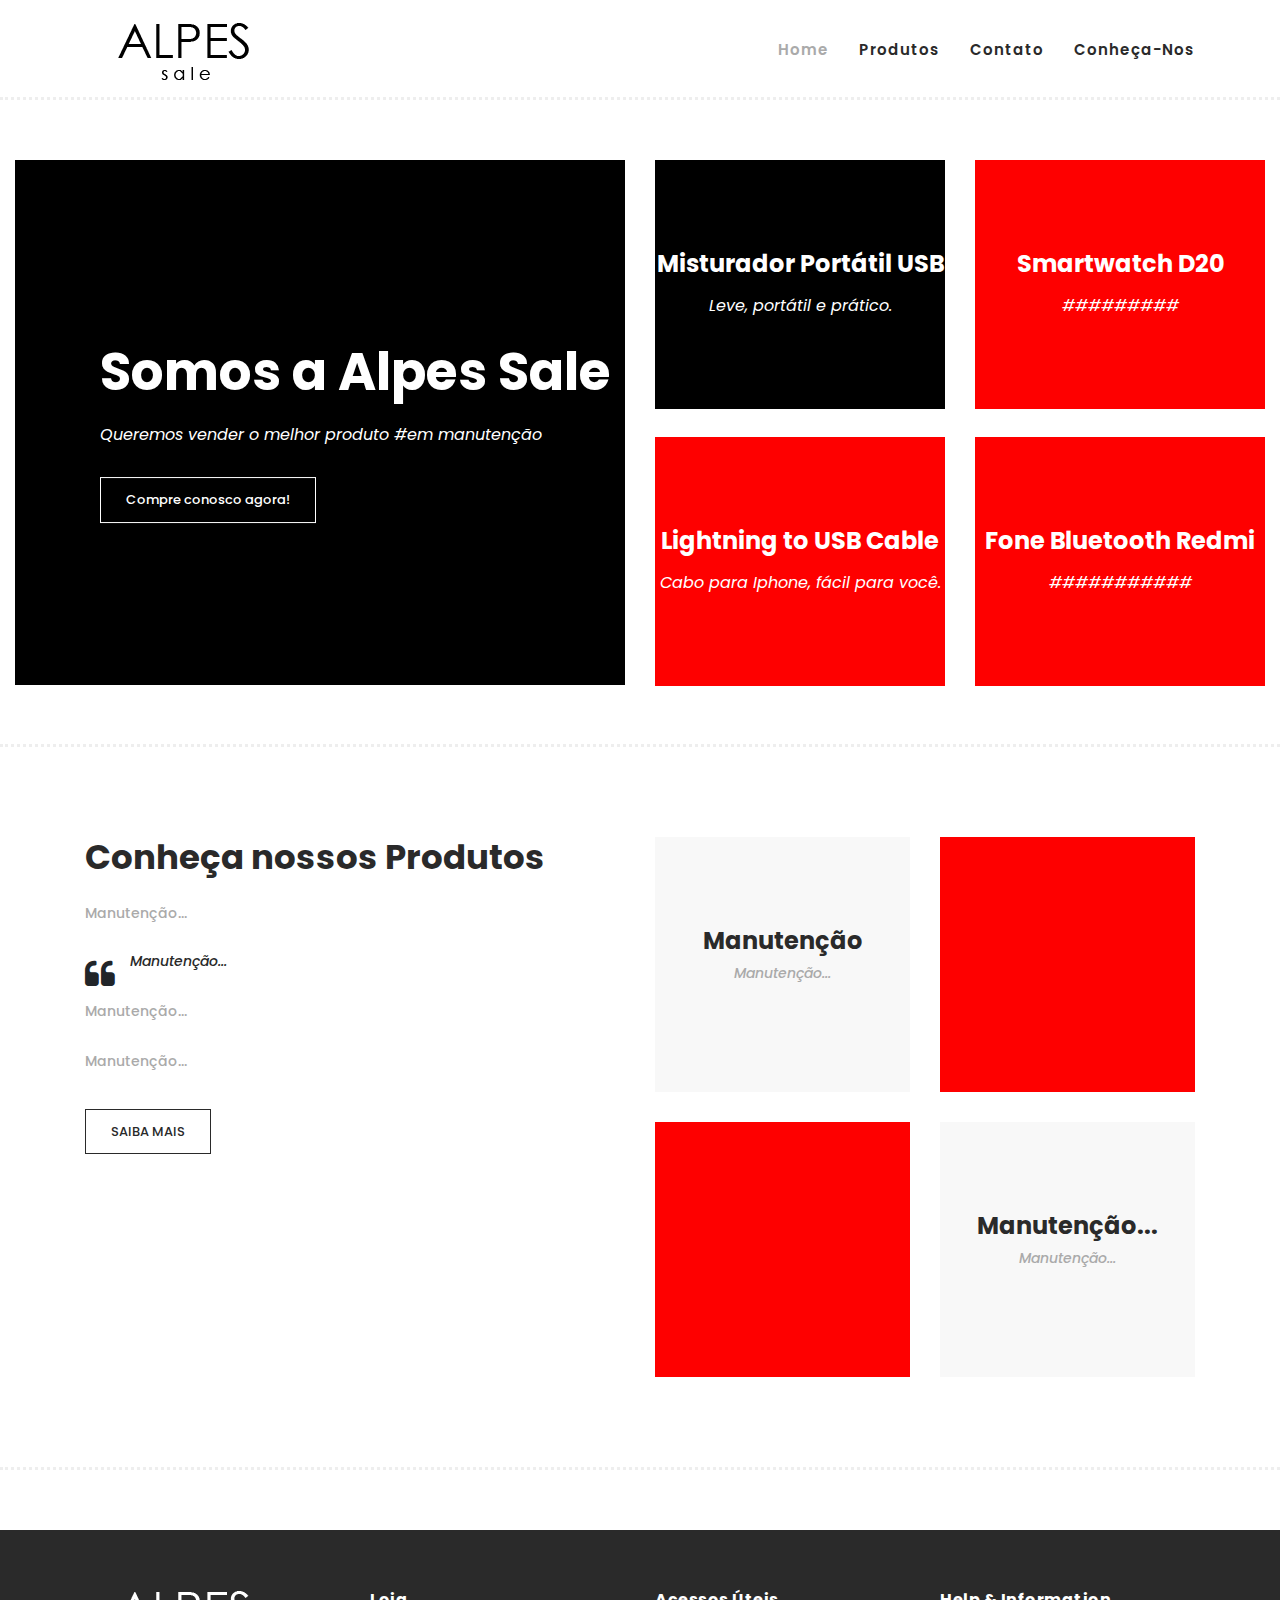
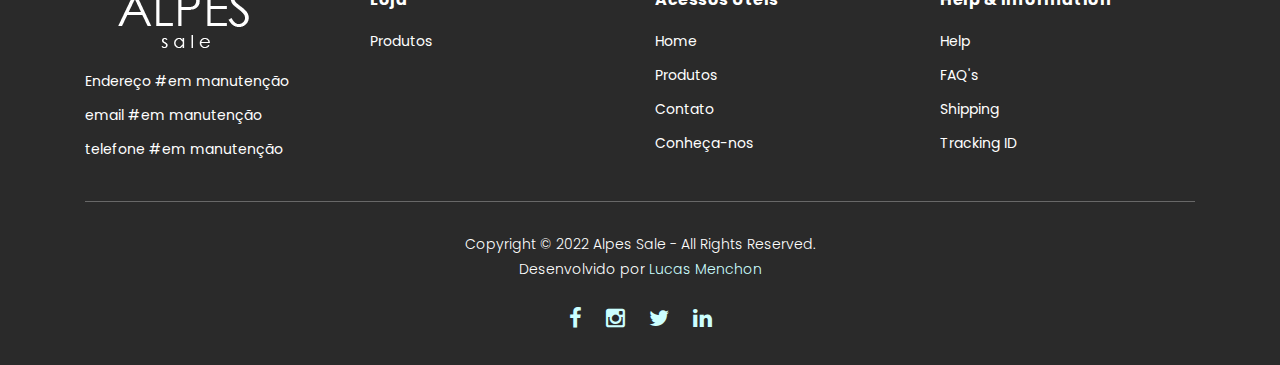
==== index.html @ 53db8aab "inicio projeto" ====
<!DOCTYPE html>
<html lang="en">

  <head>

    <meta charset="utf-8">
    <meta name="viewport" content="width=device-width, initial-scale=1, shrink-to-fit=no">
    <meta name="description" content="">
    <meta name="author" content="">
    <link href="https://fonts.googleapis.com/css?family=Poppins:100,200,300,400,500,600,700,800,900&display=swap" rel="stylesheet">

    <title>Alpes Sale</title>


    <!-- Additional CSS Files -->
    <link rel="stylesheet" type="text/css" href="assets/css/bootstrap.min.css">

    <link rel="stylesheet" type="text/css" href="assets/css/font-awesome.css">

    <link rel="stylesheet" href="assets/css/templatemo-hexashop.css">

    <link rel="stylesheet" href="assets/css/owl-carousel.css">

    <link rel="stylesheet" href="assets/css/lightbox.css">

    </head>
    
    <!-- End Head -->
    <body>
    
    <!-- ***** Preloader Start ***** -->
    <div id="preloader">
        <div class="jumper">
            <div></div>
            <div></div>
            <div></div>
        </div>
    </div>  
    <!-- ***** Preloader End ***** -->
    
    
    <!-- ***** Header Area Start ***** -->
    <header class="header-area header-sticky">
        <div class="container">
            <div class="row">
                <div class="col-12">
                    <nav class="main-nav">
                        <!-- ***** Logo Start ***** -->
                        <a href="index.html" class="logo">
                            <img src="assets/images/logo.png">
                        </a>
                        <!-- ***** Logo End ***** -->
                        <!-- ***** Menu Start ***** -->
                        <ul class="nav">
                            <li class="scroll-to-section"><a href="#top" class="active">Home</a></li>
                            <li class="scroll-to-section"><a href="products.html">Produtos</a></li>
                            <li class="scroll-to-section"><a href="contact.html">Contato</a></li>
                            <li class="scroll-to-section"><a href="about.html">Conheça-nos</a></li>
                           <!-- <li class="submenu">
                                <a href="javascript:;">Pages</a>
                                <a href="javascript:;">Pages</a>
                                <ul>
                                    <li></li>
                                    <li></li>
                                    <li><a href="single-product.html">Single Product</a></li> Em desenvolvimento - Lucas Menchon
                                    <li></li>
                                </ul>
                            </li>
                           
                        <a class='menu-trigger'>
                            <span>Menu</span>
                        </a>-->
                        <!-- ***** Menu End ***** -->
                    </nav>
                </div>
            </div>
        </div>
    </header>
    <!-- ***** Header Area End ***** -->

    <!-- ***** Main Banner Area Start ***** -->
    <div class="main-banner" id="top">
        <div class="container-fluid">
            <div class="row">
                <div class="col-lg-6">
                    <div class="left-content">
                        <div class="thumb">
                            <div class="inner-content">
                                <h4>Somos a Alpes Sale</h4>
                                <span>Queremos vender o melhor produto #em manutenção </span>
                                <div class="main-border-button">
                                    <a href="pr">Compre conosco agora!</a>
                                </div>
                            </div>
                            <img style="background-color: black;" src="assets/images/left-banner-image.jpg" alt="">
                        </div>
                    </div>
                </div>
                <div class="col-lg-6">
                    <div class="right-content">
                        <div class="row">
                            <div class="col-lg-6">
                                <div class="right-first-image">
                                    <div class="thumb">
                                        <div class="inner-content">
                                            <h4>Misturador Portátil USB</h4>
                                            <span>Leve, portátil e prático.</span>
                                        </div>
                                        <div class="hover-content">
                                            <div class="inner">
                                                <h4>Misturador Portátil USB</h4>
                                                <p>Veja agora o Misturador Portátil USB</p>
                                                <div class="main-border-button">
                                                    <a href="produtos.html">VER MAIS</a>
                                                </div>
                                            </div>
                                        </div>
                                        <img src="assets/images/baner-right-image-01.jpg">
                                    </div>
                                </div>
                            </div>
                            <div class="col-lg-6">
                                <div class="right-first-image">
                                    <div class="thumb">
                                        <div class="inner-content">
                                            <h4>Smartwatch D20</h4>
                                            <span>#########</span>
                                        </div>
                                        <div class="hover-content">
                                            <div class="inner">
                                                <h4>Smartwatch D20</h4>
                                                <p>#########</p>
                                                <div class="main-border-button">
                                                    <a href="#">VER MAIS</a>
                                                </div>
                                            </div>
                                        </div>
                                        <img src="assets/images/baner-right-image-02.jpg">
                                    </div>
                                </div>
                            </div>
                            <div class="col-lg-6">
                                <div class="right-first-image">
                                    <div class="thumb">
                                        <div class="inner-content">
                                            <h4>Lightning to USB Cable</h4>
                                            <span>Cabo para Iphone, fácil para você.</span>
                                        </div>
                                        <div class="hover-content">
                                            <div class="inner">
                                                <h4>Lightning to USB Cable</h4>
                                                <p>#############</p>
                                                <div class="main-border-button">
                                                    <a href="#">VER MAIS</a>
                                                </div>
                                            </div>
                                        </div>
                                        <img src="assets/images/baner-right-image-03.jpg">
                                    </div>
                                </div>
                            </div>
                            <div class="col-lg-6">
                                <div class="right-first-image">
                                    <div class="thumb">
                                        <div class="inner-content">
                                            <h4>Fone Bluetooth Redmi</h4>
                                            <span>###########</span>
                                        </div>
                                        <div class="hover-content">
                                            <div class="inner">
                                                <h4>Fone Bluetooth Redmi</h4>
                                                <p>#################</p>
                                                <div class="main-border-button">
                                                    <a href="#">VER MAIS</a>
                                                </div>
                                            </div>
                                        </div>
                                        <img src="assets/images/baner-right-image-04.jpg">
                                    </div>
                                </div>
                            </div>
                        </div>
                    </div>
                </div>
            </div>
        </div>
    </div>
    <!-- ***** Main Banner Area End ***** -->

    <!-- ***** Men Area Starts ***** 
    <section class="section" id="men">
        <div class="container">
            <div class="row">
                <div class="col-lg-6">
                    <div class="section-heading">
                        <h2>Men's Latest</h2>
                        <span>Details to details is what makes Hexashop different from the other themes.</span>
                    </div>
                </div>
            </div>
        </div>
        <div class="container">
            <div class="row">
                <div class="col-lg-12">
                    <div class="men-item-carousel">
                        <div class="owl-men-item owl-carousel">
                            <div class="item">
                                <div class="thumb">
                                    <div class="hover-content">
                                        <ul>
                                            <li><a href="single-product.html"><i class="fa fa-eye"></i></a></li>
                                            <li><a href="single-product.html"><i class="fa fa-star"></i></a></li>
                                            <li><a href="single-product.html"><i class="fa fa-shopping-cart"></i></a></li>
                                        </ul>
                                    </div>
                                    <img src="assets/images/men-01.jpg" alt="">
                                </div>
                                <div class="down-content">
                                    <h4>Classic Spring</h4>
                                    <span>$120.00</span>
                                    <ul class="stars">
                                        <li><i class="fa fa-star"></i></li>
                                        <li><i class="fa fa-star"></i></li>
                                        <li><i class="fa fa-star"></i></li>
                                        <li><i class="fa fa-star"></i></li>
                                        <li><i class="fa fa-star"></i></li>
                                    </ul>
                                </div>
                            </div>
                            <div class="item">
                                <div class="thumb">
                                    <div class="hover-content">
                                        <ul>
                                            <li><a href="single-product.html"><i class="fa fa-eye"></i></a></li>
                                            <li><a href="single-product.html"><i class="fa fa-star"></i></a></li>
                                            <li><a href="single-product.html"><i class="fa fa-shopping-cart"></i></a></li>
                                        </ul>
                                    </div>
                                    <img src="assets/images/men-02.jpg" alt="">
                                </div>
                                <div class="down-content">
                                    <h4>Air Force 1 X</h4>
                                    <span>$90.00</span>
                                    <ul class="stars">
                                        <li><i class="fa fa-star"></i></li>
                                        <li><i class="fa fa-star"></i></li>
                                        <li><i class="fa fa-star"></i></li>
                                        <li><i class="fa fa-star"></i></li>
                                        <li><i class="fa fa-star"></i></li>
                                    </ul>
                                </div>
                            </div>
                            <div class="item">
                                <div class="thumb">
                                    <div class="hover-content">
                                        <ul>
                                            <li><a href="single-product.html"><i class="fa fa-eye"></i></a></li>
                                            <li><a href="single-product.html"><i class="fa fa-star"></i></a></li>
                                            <li><a href="single-product.html"><i class="fa fa-shopping-cart"></i></a></li>
                                        </ul>
                                    </div>
                                    <img src="assets/images/men-03.jpg" alt="">
                                </div>
                                <div class="down-content">
                                    <h4>Love Nana ‘20</h4>
                                    <span>$150.00</span>
                                    <ul class="stars">
                                        <li><i class="fa fa-star"></i></li>
                                        <li><i class="fa fa-star"></i></li>
                                        <li><i class="fa fa-star"></i></li>
                                        <li><i class="fa fa-star"></i></li>
                                        <li><i class="fa fa-star"></i></li>
                                    </ul>
                                </div>
                            </div>
                            <div class="item">
                                <div class="thumb">
                                    <div class="hover-content">
                                        <ul>
                                            <li><a href="single-product.html"><i class="fa fa-eye"></i></a></li>
                                            <li><a href="single-product.html"><i class="fa fa-star"></i></a></li>
                                            <li><a href="single-product.html"><i class="fa fa-shopping-cart"></i></a></li>
                                        </ul>
                                    </div>
                                    <img src="assets/images/men-01.jpg" alt="">
                                </div>
                                <div class="down-content">
                                    <h4>Classic Spring</h4>
                                    <span>$120.00</span>
                                    <ul class="stars">
                                        <li><i class="fa fa-star"></i></li>
                                        <li><i class="fa fa-star"></i></li>
                                        <li><i class="fa fa-star"></i></li>
                                        <li><i class="fa fa-star"></i></li>
                                        <li><i class="fa fa-star"></i></li>
                                    </ul>
                                </div>
                            </div>
                        </div>
                    </div>
                </div>
            </div>
        </div>
    </section>
   --> <!-- ***** Men Area Ends ***** -->

    <!-- ***** Women Area Starts ***** 
    <section class="section" id="women">
        <div class="container">
            <div class="row">
                <div class="col-lg-6">
                    <div class="section-heading">
                        <h2>Women's Latest</h2>
                        <span>Details to details is what makes Hexashop different from the other themes.</span>
                    </div>
                </div>
            </div>
        </div>
        <div class="container">
            <div class="row">
                <div class="col-lg-12">
                    <div class="women-item-carousel">
                        <div class="owl-women-item owl-carousel">
                            <div class="item">
                                <div class="thumb">
                                    <div class="hover-content">
                                        <ul>
                                            <li><a href="single-product.html"><i class="fa fa-eye"></i></a></li>
                                            <li><a href="single-product.html"><i class="fa fa-star"></i></a></li>
                                            <li><a href="single-product.html"><i class="fa fa-shopping-cart"></i></a></li>
                                        </ul>
                                    </div>
                                    <img src="assets/images/women-01.jpg" alt="">
                                </div>
                                <div class="down-content">
                                    <h4>New Green Jacket</h4>
                                    <span>$75.00</span>
                                    <ul class="stars">
                                        <li><i class="fa fa-star"></i></li>
                                        <li><i class="fa fa-star"></i></li>
                                        <li><i class="fa fa-star"></i></li>
                                        <li><i class="fa fa-star"></i></li>
                                        <li><i class="fa fa-star"></i></li>
                                    </ul>
                                </div>
                            </div>
                            <div class="item">
                                <div class="thumb">
                                    <div class="hover-content">
                                        <ul>
                                            <li><a href="single-product.html"><i class="fa fa-eye"></i></a></li>
                                            <li><a href="single-product.html"><i class="fa fa-star"></i></a></li>
                                            <li><a href="single-product.html"><i class="fa fa-shopping-cart"></i></a></li>
                                        </ul>
                                    </div>
                                    <img src="assets/images/women-02.jpg" alt="">
                                </div>
                                <div class="down-content">
                                    <h4>Classic Dress</h4>
                                    <span>$45.00</span>
                                    <ul class="stars">
                                        <li><i class="fa fa-star"></i></li>
                                        <li><i class="fa fa-star"></i></li>
                                        <li><i class="fa fa-star"></i></li>
                                        <li><i class="fa fa-star"></i></li>
                                        <li><i class="fa fa-star"></i></li>
                                    </ul>
                                </div>
                            </div>
                            <div class="item">
                                <div class="thumb">
                                    <div class="hover-content">
                                        <ul>
                                            <li><a href="single-product.html"><i class="fa fa-eye"></i></a></li>
                                            <li><a href="single-product.html"><i class="fa fa-star"></i></a></li>
                                            <li><a href="single-product.html"><i class="fa fa-shopping-cart"></i></a></li>
                                        </ul>
                                    </div>
                                    <img src="assets/images/women-03.jpg" alt="">
                                </div>
                                <div class="down-content">
                                    <h4>Spring Collection</h4>
                                    <span>$130.00</span>
                                    <ul class="stars">
                                        <li><i class="fa fa-star"></i></li>
                                        <li><i class="fa fa-star"></i></li>
                                        <li><i class="fa fa-star"></i></li>
                                        <li><i class="fa fa-star"></i></li>
                                        <li><i class="fa fa-star"></i></li>
                                    </ul>
                                </div>
                            </div>
                            <div class="item">
                                <div class="thumb">
                                    <div class="hover-content">
                                        <ul>
                                            <li><a href="single-product.html"><i class="fa fa-eye"></i></a></li>
                                            <li><a href="single-product.html"><i class="fa fa-star"></i></a></li>
                                            <li><a href="single-product.html"><i class="fa fa-shopping-cart"></i></a></li>
                                        </ul>
                                    </div>
                                    <img src="assets/images/women-01.jpg" alt="">
                                </div>
                                <div class="down-content">
                                    <h4>Classic Spring</h4>
                                    <span>$120.00</span>
                                    <ul class="stars">
                                        <li><i class="fa fa-star"></i></li>
                                        <li><i class="fa fa-star"></i></li>
                                        <li><i class="fa fa-star"></i></li>
                                        <li><i class="fa fa-star"></i></li>
                                        <li><i class="fa fa-star"></i></li>
                                    </ul>
                                </div>
                            </div>
                        </div>
                    </div>
                </div>
            </div>
        </div>
    </section>
   --> <!-- ***** Women Area Ends ***** -->

    <!-- ***** Kids Area Starts ***** 
    <section class="section" id="kids">
        <div class="container">
            <div class="row">
                <div class="col-lg-6">
                    <div class="section-heading">
                        <h2>Kid's Latest</h2>
                        <span>Details to details is what makes Hexashop different from the other themes.</span>
                    </div>
                </div>
            </div>
        </div>
        <div class="container">
            <div class="row">
                <div class="col-lg-12">
                    <div class="kid-item-carousel">
                        <div class="owl-kid-item owl-carousel">
                            <div class="item">
                                <div class="thumb">
                                    <div class="hover-content">
                                        <ul>
                                            <li><a href="single-product.html"><i class="fa fa-eye"></i></a></li>
                                            <li><a href="single-product.html"><i class="fa fa-star"></i></a></li>
                                            <li><a href="single-product.html"><i class="fa fa-shopping-cart"></i></a></li>
                                        </ul>
                                    </div>
                                    <img src="assets/images/kid-01.jpg" alt="">
                                </div>
                                <div class="down-content">
                                    <h4>School Collection</h4>
                                    <span>$80.00</span>
                                    <ul class="stars">
                                        <li><i class="fa fa-star"></i></li>
                                        <li><i class="fa fa-star"></i></li>
                                        <li><i class="fa fa-star"></i></li>
                                        <li><i class="fa fa-star"></i></li>
                                        <li><i class="fa fa-star"></i></li>
                                    </ul>
                                </div>
                            </div>
                            <div class="item">
                                <div class="thumb">
                                    <div class="hover-content">
                                        <ul>
                                            <li><a href="single-product.html"><i class="fa fa-eye"></i></a></li>
                                            <li><a href="single-product.html"><i class="fa fa-star"></i></a></li>
                                            <li><a href="single-product.html"><i class="fa fa-shopping-cart"></i></a></li>
                                        </ul>
                                    </div>
                                    <img src="assets/images/kid-02.jpg" alt="">
                                </div>
                                <div class="down-content">
                                    <h4>Summer Cap</h4>
                                    <span>$12.00</span>
                                    <ul class="stars">
                                        <li><i class="fa fa-star"></i></li>
                                        <li><i class="fa fa-star"></i></li>
                                        <li><i class="fa fa-star"></i></li>
                                        <li><i class="fa fa-star"></i></li>
                                        <li><i class="fa fa-star"></i></li>
                                    </ul>
                                </div>
                            </div>
                            <div class="item">
                                <div class="thumb">
                                    <div class="hover-content">
                                        <ul>
                                            <li><a href="single-product.html"><i class="fa fa-eye"></i></a></li>
                                            <li><a href="single-product.html"><i class="fa fa-star"></i></a></li>
                                            <li><a href="single-product.html"><i class="fa fa-shopping-cart"></i></a></li>
                                        </ul>
                                    </div>
                                    <img src="assets/images/kid-03.jpg" alt="">
                                </div>
                                <div class="down-content">
                                    <h4>Classic Kid</h4>
                                    <span>$30.00</span>
                                    <ul class="stars">
                                        <li><i class="fa fa-star"></i></li>
                                        <li><i class="fa fa-star"></i></li>
                                        <li><i class="fa fa-star"></i></li>
                                        <li><i class="fa fa-star"></i></li>
                                        <li><i class="fa fa-star"></i></li>
                                    </ul>
                                </div>
                            </div>
                            <div class="item">
                                <div class="thumb">
                                    <div class="hover-content">
                                        <ul>
                                            <li><a href="single-product.html"><i class="fa fa-eye"></i></a></li>
                                            <li><a href="single-product.html"><i class="fa fa-star"></i></a></li>
                                            <li><a href="single-product.html"><i class="fa fa-shopping-cart"></i></a></li>
                                        </ul>
                                    </div>
                                    <img src="assets/images/kid-01.jpg" alt="">
                                </div>
                                <div class="down-content">
                                    <h4>Classic Spring</h4>
                                    <span>$120.00</span>
                                    <ul class="stars">
                                        <li><i class="fa fa-star"></i></li>
                                        <li><i class="fa fa-star"></i></li>
                                        <li><i class="fa fa-star"></i></li>
                                        <li><i class="fa fa-star"></i></li>
                                        <li><i class="fa fa-star"></i></li>
                                    </ul>
                                </div>
                            </div>
                        </div>
                    </div>
                </div>
            </div>
        </div>
    </section>
    <!-- ***** Kids Area Ends ***** -->

    <!-- ***** Explore Area Starts ***** -->
    <section class="section" id="explore">
        <div class="container">
            <div class="row">
                <div class="col-lg-6">
                    <div class="left-content">
                        <h2>Conheça nossos Produtos</h2>
                        <span>Manutenção...</span>
                        <div class="quote">
                            <i class="fa fa-quote-left"></i><p>Manutenção...</p>
                        </div>
                        <p>Manutenção...</p>
                        <p>Manutenção...</p>
                        <div class="main-border-button">
                            <a href="sobre.html">SAIBA MAIS</a>
                        </div>
                    </div>
                </div>
                <div class="col-lg-6">
                    <div class="right-content">
                        <div class="row">
                            <div class="col-lg-6">
                                <div class="leather">
                                    <h4>Manutenção</h4>
                                    <span>Manutenção...</span>
                                </div>
                            </div>
                            <div class="col-lg-6">
                                <div class="first-image">
                                    <img src="assets/images/explore-image-01.jpg" alt="">
                                </div>
                            </div>
                            <div class="col-lg-6">
                                <div class="second-image">
                                    <img src="assets/images/explore-image-02.jpg" alt="">
                                </div>
                            </div>
                            <div class="col-lg-6">
                                <div class="types">
                                    <h4>Manutenção...</h4>
                                    <span>Manutenção...</span>
                                </div>
                            </div>
                        </div>
                    </div>
                </div>
            </div>
        </div>
    </section>
    <!-- ***** Explore Area Ends ***** -->

    <!-- ***** Social Area Starts ***** 
    <section class="section" id="social">
        <div class="container">
            <div class="row">
                <div class="col-lg-12">
                    <div class="section-heading">
                        <h2>Social Media</h2>
                        <span>Details to details is what makes Hexashop different from the other themes.</span>
                    </div>
                </div>
            </div>
        </div>
        <div class="container">
            <div class="row images">
                <div class="col-2">
                    <div class="thumb">
                        <div class="icon">
                            <a href="http://instagram.com">
                                <h6>Fashion</h6>
                                <i class="fa fa-instagram"></i>
                            </a>
                        </div>
                        <img src="assets/images/instagram-01.jpg" alt="">
                    </div>
                </div>
                <div class="col-2">
                    <div class="thumb">
                        <div class="icon">
                            <a href="http://instagram.com">
                                <h6>New</h6>
                                <i class="fa fa-instagram"></i>
                            </a>
                        </div>
                        <img src="assets/images/instagram-02.jpg" alt="">
                    </div>
                </div>
                <div class="col-2">
                    <div class="thumb">
                        <div class="icon">
                            <a href="http://instagram.com">
                                <h6>Brand</h6>
                                <i class="fa fa-instagram"></i>
                            </a>
                        </div>
                        <img src="assets/images/instagram-03.jpg" alt="">
                    </div>
                </div>
                <div class="col-2">
                    <div class="thumb">
                        <div class="icon">
                            <a href="http://instagram.com">
                                <h6>Makeup</h6>
                                <i class="fa fa-instagram"></i>
                            </a>
                        </div>
                        <img src="assets/images/instagram-04.jpg" alt="">
                    </div>
                </div>
                <div class="col-2">
                    <div class="thumb">
                        <div class="icon">
                            <a href="http://instagram.com">
                                <h6>Leather</h6>
                                <i class="fa fa-instagram"></i>
                            </a>
                        </div>
                        <img src="assets/images/instagram-05.jpg" alt="">
                    </div>
                </div>
                <div class="col-2">
                    <div class="thumb">
                        <div class="icon">
                            <a href="http://instagram.com">
                                <h6>Bag</h6>
                                <i class="fa fa-instagram"></i>
                            </a>
                        </div>
                        <img src="assets/images/instagram-06.jpg" alt="">
                    </div>
                </div>
            </div>
        </div>
    </section>
  -->  <!-- ***** Social Area Ends ***** -->

    <!-- ***** Subscribe Area Starts ***** 
    <div class="subscribe">
        <div class="container">
            <div class="row">
                <div class="col-lg-8">
                    <div class="section-heading">
                        <h2>By Subscribing To Our Newsletter You Can Get 30% Off</h2>
                        <span>Details to details is what makes Hexashop different from the other themes.</span>
                    </div>
                    <form id="subscribe" action="" method="get">
                        <div class="row">
                          <div class="col-lg-5">
                            <fieldset>
                              <input name="name" type="text" id="name" placeholder="Your Name" required="">
                            </fieldset>
                          </div>
                          <div class="col-lg-5">
                            <fieldset>
                              <input name="email" type="text" id="email" pattern="[^ @]*@[^ @]*" placeholder="Your Email Address" required="">
                            </fieldset>
                          </div>
                          <div class="col-lg-2">
                            <fieldset>
                              <button type="submit" id="form-submit" class="main-dark-button"><i class="fa fa-paper-plane"></i></button>
                            </fieldset>
                          </div>
                        </div>
                    </form>
                </div>
                <div class="col-lg-4">
                    <div class="row">
                        <div class="col-6">
                            <ul>
                                <li>Store Location:<br><span>Sunny Isles Beach, FL 33160, United States</span></li>
                                <li>Phone:<br><span>010-020-0340</span></li>
                                <li>Office Location:<br><span>North Miami Beach</span></li>
                            </ul>
                        </div>
                        <div class="col-6">
                            <ul>
                                <li>Work Hours:<br><span>07:30 AM - 9:30 PM Daily</span></li>
                                <li>Email:<br><span>info@company.com</span></li>
                                <li>Social Media:<br><span><a href="#">Facebook</a>, <a href="#">Instagram</a>, <a href="#">Behance</a>, <a href="#">Linkedin</a></span></li>
                            </ul>
                        </div>
                    </div>
                </div>
            </div>
        </div>
    </div>
  -->  <!-- ***** Subscribe Area Ends ***** -->
    
    <!-- ***** Footer Start ***** -->
    <footer>
        <div class="container">
            <div class="row">
                <div class="col-lg-3">
                    <div class="first-item">
                        <div class="logo">
                            <img src="assets/images/white-logo.png" alt="Alpes Sale Ecommerce">
                        </div>
                        <ul>
                            <li><a href="#">Endereço #em manutenção</a></li>
                            <li><a href="#">email #em manutenção</a></li>
                            <li><a href="#">telefone #em manutenção</a></li>
                        </ul>
                    </div>
                </div>
                <div class="col-lg-3">
                    <h4>Loja</h4>
                    <ul>
                        <li><a href="produtos.html">Produtos</a></li>
                    </ul>
                </div>
                <div class="col-lg-3">
                    <h4>Acessos Úteis</h4>
                    <ul>
                        <li><a href="#">Home</a></li>
                        <li><a href="#">Produtos</a></li>
                        <li><a href="#">Contato</a></li>
                        <li><a href="#">Conheça-nos</a></li>
                    </ul>
                </div>
                <div class="col-lg-3">
                    <h4>Help &amp; Information</h4>
                    <ul>
                        <li><a href="#">Help</a></li>
                        <li><a href="#">FAQ's</a></li>
                        <li><a href="#">Shipping</a></li>
                        <li><a href="#">Tracking ID</a></li>
                    </ul>
                </div>
                <div class="col-lg-12">
                    <div class="under-footer">
                        <p>Copyright © 2022 Alpes Sale - All Rights Reserved. 
                        
                        <br>Desenvolvido por <a href="https://lucasmenchon.github.io" target="_parent" title="Acesse para mais informações">Lucas Menchon</a>
                        <ul>
                            <li><a href="#"><i class="fa fa-facebook"></i></a></li>
                            <li><a href="#"><i class="fa fa-instagram"></i></a></li>
                            <li><a href="#"><i class="fa fa-twitter"></i></a></li>
                            <li><a href="#"><i class="fa fa-linkedin"></i></a></li>
                        </ul>
                    </div>
                </div>
            </div>
        </div>
    </footer>
    

    <!-- jQuery -->
    <script src="assets/js/jquery-2.1.0.min.js"></script>

    <!-- Bootstrap -->
    <script src="assets/js/popper.js"></script>
    <script src="assets/js/bootstrap.min.js"></script>

    <!-- Plugins -->
    <script src="assets/js/owl-carousel.js"></script>
    <script src="assets/js/accordions.js"></script>
    <script src="assets/js/datepicker.js"></script>
    <script src="assets/js/scrollreveal.min.js"></script>
    <script src="assets/js/waypoints.min.js"></script>
    <script src="assets/js/jquery.counterup.min.js"></script>
    <script src="assets/js/imgfix.min.js"></script> 
    <script src="assets/js/slick.js"></script> 
    <script src="assets/js/lightbox.js"></script> 
    <script src="assets/js/isotope.js"></script> 
    
    <!-- Global Init -->
    <script src="assets/js/custom.js"></script>

    <script>

        $(function() {
            var selectedClass = "";
            $("p").click(function(){
            selectedClass = $(this).attr("data-rel");
            $("#portfolio").fadeTo(50, 0.1);
                $("#portfolio div").not("."+selectedClass).fadeOut();
            setTimeout(function() {
              $("."+selectedClass).fadeIn();
              $("#portfolio").fadeTo(50, 1);
            }, 500);
                
            });
        });

    </script>

  </body>
</html>
---- assets/css/templatemo-hexashop.css ----
/*

TemplateMo 571 Hexashop

https://templatemo.com/tm-571-hexashop

*/

/* ---------------------------------------------
Table of contents
------------------------------------------------
01. font & reset css
02. reset
03. global styles
04. header
05. banner
06. features
07. testimonials
08. contact
09. footer
10. preloader
11. search
12. portfolio

--------------------------------------------- */
/* 
---------------------------------------------
font & reset css
--------------------------------------------- 
*/
@import url("https://fonts.googleapis.com/css?family=Poppins:100,200,300,400,500,600,700,800,900");
/* 
---------------------------------------------
reset
--------------------------------------------- 
*/
html, body, div, span, applet, object, iframe, h1, h2, h3, h4, h5, h6, p, blockquote, div
pre, a, abbr, acronym, address, big, cite, code, del, dfn, em, font, img, ins, kbd, q,
s, samp, small, strike, strong, sub, sup, tt, var, b, u, i, center, dl, dt, dd, ol, ul, li,
figure, header, nav, section, article, aside, footer, figcaption {
  margin: 0;
  padding: 0;
  border: 0;
  outline: 0;
}

.clearfix:after {
  content: ".";
  display: block;
  clear: both;
  visibility: hidden;
  line-height: 0;
  height: 0;
}

.clearfix {
  display: inline-block;
}

html[xmlns] .clearfix {
  display: block;
}

* html .clearfix {
  height: 1%;
}

ul, li {
  padding: 0;
  margin: 0;
  list-style: none;
}

header, nav, section, article, aside, footer, hgroup {
  display: block;
}

* {
  box-sizing: border-box;
}

html, body {
  font-family: 'Poppins', sans-serif;
  font-weight: 400;
  background-color: #fff;
  font-size: 16px;
  -ms-text-size-adjust: 100%;
  -webkit-font-smoothing: antialiased;
  -moz-osx-font-smoothing: grayscale;
}

a {
  text-decoration: none !important;
}

h1, h2, h3, h4, h5, h6 {
  margin-top: 0px;
  margin-bottom: 0px;
}

ul {
  margin-bottom: 0px;
}

p {
  font-size: 14px;
  line-height: 25px;
  color: #2a2a2a;
}

/* 
---------------------------------------------
global styles
--------------------------------------------- 
*/
html,
body {
  background: #fff;
  font-family: 'Poppins', sans-serif;
}

::selection {
  background: #2a2a2a;
  color: #fff;
}

::-moz-selection {
  background: #2a2a2a;
  color: #fff;
}

@media (max-width: 991px) {
  html, body {
    overflow-x: hidden;
  }
  .mobile-top-fix {
    margin-top: 30px;
    margin-bottom: 0px;
  }
  .mobile-bottom-fix {
    margin-bottom: 30px;
  }
  .mobile-bottom-fix-big {
    margin-bottom: 60px;
  }
}

.main-border-button a {
  font-size: 13px;
  color: #fff;
  border: 1px solid #fff;
  padding: 12px 25px;
  display: inline-block;
  font-weight: 500;
  transition: all .3s;
}

.main-border-button a:hover {
  background-color: #fff;
  color: #2a2a2a;
}

.main-white-button a {
  font-size: 13px;
  color: #2a2a2a;
  background-color: #fff;
  padding: 12px 25px;
  display: inline-block;
  border-radius: 3px;
  font-weight: 600;
  transition: all .3s;
}

.main-white-button a:hover {
  opacity: 0.9;
}

.main-text-button a {
  font-size: 13px;
  color: #fff;
  font-weight: 600;
  transition: all .3s;
}

.main-text-button a:hover {
  opacity: 0.9;
}

.section-heading h2 {
  font-size: 34px;
  font-weight: 700;
  color: #2a2a2a;
}

.section-heading span {
  font-size: 14px;
  color: #a1a1a1;
  font-style: italic;
  font-weight: 400;
}



/* 
---------------------------------------------
header
--------------------------------------------- 
*/

.background-header {
  border-bottom: none !important;
  background-color: #fff;
  height: 80px!important;
  position: fixed!important;
  top: 0px;
  left: 0px;
  right: 0px;
  box-shadow: 0px 0px 10px rgba(0,0,0,0.15)!important;
}

.background-header .logo,
.background-header .main-nav .nav li a {
  color: #1e1e1e!important;
}

.background-header .main-nav .nav li:hover a {
  color: #2a2a2a!important;
}

.background-header .nav li a.active {
  color: #2a2a2a!important;
}

.header-area {
  border-bottom: 3px dotted #eee;
  box-shadow: none;
  background-color: #fff;
  position: absolute;
  top: 0px;
  left: 0px;
  right: 0px;
  z-index: 100;
  height: 100px;
  -webkit-transition: all .5s ease 0s;
  -moz-transition: all .5s ease 0s;
  -o-transition: all .5s ease 0s;
  transition: all .5s ease 0s;
}

.header-area .main-nav {
  min-height: 80px;
  background: transparent;
}

.header-area .main-nav .logo {
  line-height: 100px;
  color: #fff;
  font-size: 28px;
  font-weight: 700;
  text-transform: uppercase;
  letter-spacing: 2px;
  float: left;
  -webkit-transition: all 0.3s ease 0s;
  -moz-transition: all 0.3s ease 0s;
  -o-transition: all 0.3s ease 0s;
  transition: all 0.3s ease 0s;
}

.background-header .main-nav .logo {
  line-height: 75px;
}

.background-header .nav {
  margin-top: 20px !important;
}

.header-area .main-nav .nav {
  float: right;
  margin-top: 30px;
  margin-right: 0px;
  background-color: transparent;
  -webkit-transition: all 0.3s ease 0s;
  -moz-transition: all 0.3s ease 0s;
  -o-transition: all 0.3s ease 0s;
  transition: all 0.3s ease 0s;
  position: relative;
  z-index: 999;
}

.header-area .main-nav .nav li {
  padding-left: 15px;
  padding-right: 15px;
}

.header-area .main-nav .nav li:last-child {
  padding-right: 0px;
}

.header-area .main-nav .nav li a {
  display: block;
  font-weight: 600;
  font-size: 15px;
  color: #2a2a2a;
  text-transform: capitalize;
  -webkit-transition: all 0.3s ease 0s;
  -moz-transition: all 0.3s ease 0s;
  -o-transition: all 0.3s ease 0s;
  transition: all 0.3s ease 0s;
  height: 40px;
  line-height: 40px;
  border: transparent;
  letter-spacing: 1px;
}

.header-area .main-nav .nav li a {
  color: #2a2a2a;
}

.header-area .main-nav .nav li:hover a,
.header-area .main-nav .nav li a.active {
  color: #aaa!important;
}

.background-header .main-nav .nav li:hover a,
.background-header .main-nav .nav li a.active {
  color: #aaa!important;
  opacity: 1;
}

.header-area .main-nav .nav li.submenu {
  position: relative;
  padding-right: 30px;
}

.header-area .main-nav .nav li.submenu:after {
  font-family: FontAwesome;
  content: "\f107";
  font-size: 12px;
  color: #2a2a2a;
  position: absolute;
  right: 18px;
  top: 12px;
}

.background-header .main-nav .nav li.submenu:after {
  color: #2a2a2a;
}

.header-area .main-nav .nav li.submenu ul {
  position: absolute;
  width: 200px;
  box-shadow: 0 2px 28px 0 rgba(0, 0, 0, 0.06);
  overflow: hidden;
  top: 50px;
  opacity: 0;
  transform: translateY(+2em);
  visibility: hidden;
  z-index: -1;
  transition: all 0.3s ease-in-out 0s, visibility 0s linear 0.3s, z-index 0s linear 0.01s;
}

.header-area .main-nav .nav li.submenu ul li {
  margin-left: 0px;
  padding-left: 0px;
  padding-right: 0px;
}

.header-area .main-nav .nav li.submenu ul li a {
  opacity: 1;
  display: block;
  background: #f7f7f7;
  color: #2a2a2a!important;
  padding-left: 20px;
  height: 40px;
  line-height: 40px;
  -webkit-transition: all 0.3s ease 0s;
  -moz-transition: all 0.3s ease 0s;
  -o-transition: all 0.3s ease 0s;
  transition: all 0.3s ease 0s;
  position: relative;
  font-size: 13px;
  font-weight: 400;
  border-bottom: 1px solid #eee;
}

.header-area .main-nav .nav li.submenu ul li a:hover {
  background: #fff;
  color: #aaa!important;
  padding-left: 25px;
}

.header-area .main-nav .nav li.submenu ul li a:hover:before {
  width: 3px;
}

.header-area .main-nav .nav li.submenu:hover ul {
  visibility: visible;
  opacity: 1;
  z-index: 1;
  transform: translateY(0%);
  transition-delay: 0s, 0s, 0.3s;
}

.header-area .main-nav .menu-trigger {
  cursor: pointer;
  display: block;
  position: absolute;
  top: 33px;
  width: 32px;
  height: 40px;
  text-indent: -9999em;
  z-index: 99;
  right: 40px;
  display: none;
}

.background-header .main-nav .menu-trigger {
  top: 23px;
}

.header-area .main-nav .menu-trigger span,
.header-area .main-nav .menu-trigger span:before,
.header-area .main-nav .menu-trigger span:after {
  -moz-transition: all 0.4s;
  -o-transition: all 0.4s;
  -webkit-transition: all 0.4s;
  transition: all 0.4s;
  background-color: #1e1e1e;
  display: block;
  position: absolute;
  width: 30px;
  height: 2px;
  left: 0;
}

.background-header .main-nav .menu-trigger span,
.background-header .main-nav .menu-trigger span:before,
.background-header .main-nav .menu-trigger span:after {
  background-color: #1e1e1e;
}

.header-area .main-nav .menu-trigger span:before,
.header-area .main-nav .menu-trigger span:after {
  -moz-transition: all 0.4s;
  -o-transition: all 0.4s;
  -webkit-transition: all 0.4s;
  transition: all 0.4s;
  background-color: #1e1e1e;
  display: block;
  position: absolute;
  width: 30px;
  height: 2px;
  left: 0;
  width: 75%;
}

.background-header .main-nav .menu-trigger span:before,
.background-header .main-nav .menu-trigger span:after {
  background-color: #1e1e1e;
}

.header-area .main-nav .menu-trigger span:before,
.header-area .main-nav .menu-trigger span:after {
  content: "";
}

.header-area .main-nav .menu-trigger span {
  top: 16px;
}

.header-area .main-nav .menu-trigger span:before {
  -moz-transform-origin: 33% 100%;
  -ms-transform-origin: 33% 100%;
  -webkit-transform-origin: 33% 100%;
  transform-origin: 33% 100%;
  top: -10px;
  z-index: 10;
}

.header-area .main-nav .menu-trigger span:after {
  -moz-transform-origin: 33% 0;
  -ms-transform-origin: 33% 0;
  -webkit-transform-origin: 33% 0;
  transform-origin: 33% 0;
  top: 10px;
}

.header-area .main-nav .menu-trigger.active span,
.header-area .main-nav .menu-trigger.active span:before,
.header-area .main-nav .menu-trigger.active span:after {
  background-color: transparent;
  width: 100%;
}

.header-area .main-nav .menu-trigger.active span:before {
  -moz-transform: translateY(6px) translateX(1px) rotate(45deg);
  -ms-transform: translateY(6px) translateX(1px) rotate(45deg);
  -webkit-transform: translateY(6px) translateX(1px) rotate(45deg);
  transform: translateY(6px) translateX(1px) rotate(45deg);
  background-color: #1e1e1e;
}

.background-header .main-nav .menu-trigger.active span:before {
  background-color: #1e1e1e;
}

.header-area .main-nav .menu-trigger.active span:after {
  -moz-transform: translateY(-6px) translateX(1px) rotate(-45deg);
  -ms-transform: translateY(-6px) translateX(1px) rotate(-45deg);
  -webkit-transform: translateY(-6px) translateX(1px) rotate(-45deg);
  transform: translateY(-6px) translateX(1px) rotate(-45deg);
  background-color: #1e1e1e;
}

.background-header .main-nav .menu-trigger.active span:after {
  background-color: #1e1e1e;
}

.header-area.header-sticky {
  min-height: 80px;
}

.header-area .nav {
  margin-top: 30px;
}

.header-area.header-sticky .nav li a.active {
  color: #aaa;
}

@media (max-width: 1200px) {
  .header-area .main-nav .nav li {
    padding-left: 12px;
    padding-right: 12px;
  }
  .header-area .main-nav:before {
    display: none;
  }
}

@media (max-width: 767px) {
  .header-area .main-nav .logo {
    color: #1e1e1e;
  }
  .header-area.header-sticky .nav li a:hover,
  .header-area.header-sticky .nav li a.active {
    color: #aaa!important;
    opacity: 1;
  }
  .header-area.header-sticky .nav li.search-icon a {
    width: 100%;
  }
  .header-area {
    background-color: #f7f7f7;
    padding: 0px 15px;
    height: 100px;
    box-shadow: none;
    text-align: center;
  }
  .header-area .container {
    padding: 0px;
  }
  .header-area .logo {
    margin-left: 30px;
  }
  .header-area .menu-trigger {
    display: block !important;
  }
  .header-area .main-nav {
    overflow: hidden;
  }
  .header-area .main-nav .nav {
    float: none;
    width: 100%;
    display: none;
    -webkit-transition: all 0s ease 0s;
    -moz-transition: all 0s ease 0s;
    -o-transition: all 0s ease 0s;
    transition: all 0s ease 0s;
    margin-left: 0px;
  }
  .header-area .main-nav .nav li:first-child {
    border-top: 1px solid #eee;
  }
  .header-area.header-sticky .nav {
    margin-top: 100px !important;
  }
  .header-area .main-nav .nav li {
    width: 100%;
    background: #fff;
    border-bottom: 1px solid #eee;
    padding-left: 0px !important;
    padding-right: 0px !important;
  }
  .header-area .main-nav .nav li a {
    height: 50px !important;
    line-height: 50px !important;
    padding: 0px !important;
    border: none !important;
    background: #f7f7f7 !important;
    color: #191a20 !important;
  }
  .header-area .main-nav .nav li a:hover {
    background: #eee !important;
    color: #aaa!important;
  }
  .header-area .main-nav .nav li.submenu ul {
    position: relative;
    visibility: inherit;
    opacity: 1;
    z-index: 1;
    transform: translateY(0%);
    transition-delay: 0s, 0s, 0.3s;
    top: 0px;
    width: 100%;
    box-shadow: none;
    height: 0px;
  }
  .header-area .main-nav .nav li.submenu ul li a {
    font-size: 12px;
    font-weight: 400;
  }
  .header-area .main-nav .nav li.submenu ul li a:hover:before {
    width: 0px;
  }
  .header-area .main-nav .nav li.submenu ul.active {
    height: auto !important;
  }
  .header-area .main-nav .nav li.submenu:after {
    color: #3B566E;
    right: 25px;
    font-size: 14px;
    top: 15px;
  }
  .header-area .main-nav .nav li.submenu:hover ul, .header-area .main-nav .nav li.submenu:focus ul {
    height: 0px;
  }
}

@media (min-width: 767px) {
  .header-area .main-nav .nav {
    display: flex !important;
  }
}


/* 
---------------------------------------------
banner
--------------------------------------------- 
*/

.main-banner {
  border-bottom: 3px dotted #eee;
  padding-top: 160px;
  padding-bottom: 30px;
}

.main-banner .left-content .thumb img {
  width: 100%;
  overflow: hidden;
}

.main-banner .left-content .inner-content {
  position: absolute;
  left: 100px;
  top: 50%;
  transform: translateY(-50%);
}

.main-banner .left-content .inner-content h4 {
  color: #fff;
  margin-top: -10px;
  font-size: 52px;
  font-weight: 700;
  margin-bottom: 20px;
}

.main-banner .left-content .inner-content span {
  font-size: 16px;
  color: #fff;
  font-weight: 400;
  font-style: italic;
  display: block;
  margin-bottom: 30px;
}

.main-banner .right-content .right-first-image {
  margin-bottom: 28.5px;
}

.main-banner .right-content .right-first-image .thumb {
  position: relative;
  text-align: center;
}

.main-banner .right-content .right-first-image .thumb img {
  width: 100%;
  overflow: hidden;
}

.main-banner .right-content .right-first-image .thumb .inner-content {
  position: absolute;
  top: 50%;
  transform: translateY(-50%);
  width: 100%;
  text-align: center;
}

.main-banner .right-content .right-first-image .thumb .inner-content h4 {
  color: #fff;
  font-size: 24px;
  font-weight: 700;
  margin-bottom: 15px;
}

.main-banner .right-content .right-first-image .thumb .inner-content span {
  font-size: 16px;
  color: #fff;
  font-style: italic;
}

.main-banner .right-content .right-first-image .thumb .hover-content {
  position: absolute;
  top: 15px;
  right: 15px;
  left: 15px;
  bottom: 15px;
  text-align: center;
  background-color: rgba(42,42,42,.97);
  opacity: 0;
  visibility: hidden;
  transition: all 0.5s;
}

.main-banner .right-content .right-first-image .thumb:hover .hover-content {
  opacity: 1;
  visibility: visible;
}

.main-banner .right-content .right-first-image .thumb .hover-content .inner {
  position: absolute;
  top: 50%;
  left: 50%;
  transform: translate(-50%, -50%);
  width: 100%;
}

.main-banner .right-content .right-first-image .thumb .hover-content h4 {
  color: #fff;
  font-size: 24px;
  font-weight: 700;
  margin-bottom: 15px;
}

.main-banner .right-content .right-first-image .thumb .hover-content p {
  color: #fff;
  padding: 0px 20px;
  margin-bottom: 20px;
}



/*
---------------------------------------------
Men
---------------------------------------------
*/

#men {
  padding-top: 90px;
  padding-bottom: 90px;
  border-bottom: 3px dotted #eee;
}

#men .section-heading {
  margin-bottom: 60px;
}

#men .item .down-content {
  padding-top: 30px;
  position: relative;
  z-index: 3;
  background-color: #fff;
}

#men .item .down-content h4 {
  font-size: 22px;
  color: #2a2a2a;
  font-weight: 700;
  margin-bottom: 8px;
}

#men .item .down-content span {
  font-size: 18px;
  color: #a1a1a1;
  font-weight: 500;
  display: block;
}

#men .item .down-content ul.stars {
  position: absolute;
  right: 0;
  top: 30px;
}

#men .item .down-content ul.stars li {
  display: inline;
  font-size: 13px;
}

#men .item .thumb .hover-content {
  position: absolute;
  z-index: 2;
  text-align: center;
  bottom: -60px;
  width: 100%;
  opacity: 0;
  visibility: hidden;
  transition: all .5s;
}

#men .item .thumb:hover .hover-content {
  bottom: 30px;
  opacity: 1;
  visibility: visible;
}

#men .item .thumb {
  position: relative;
}

#men .item .thumb .hover-content ul li {
  display: inline;
  margin: 0px 10px;
}

#men .item .thumb .hover-content ul li a {
  width: 50px;
  height: 50px;
  text-align: center;
  line-height: 50px;
  display: inline-block;
  color: #2a2a2a;
  background-color: #fff;
}


#men .owl-nav {
  text-align: center;
  position: absolute;
  width: 100%;
  top: 40%;
  transform: translateY(-25px);
}

#men .owl-dots {
  display: none;
}
    
#men .owl-nav .owl-prev{
  position: absolute;
  left: -80px;
  outline: none;
}

#men .owl-nav .owl-prev span,
#men .owl-nav .owl-next span {
  opacity: 0;
}

#men .owl-nav .owl-prev:before {
  display: inline-block;
  font-family: 'FontAwesome';
  color: #2a2a2a;
  font-size: 25px;
  font-weight: 700;
  content: '\f104';
  width: 50px;
  height: 50px;
  background-color: transparent;
  line-height: 48px;
  border :1px solid #2a2a2a;
}

#men .owl-nav .owl-prev {
  opacity: 0.75;
  transition: all .5s;
}

#men .owl-nav .owl-prev:hover {
  opacity: 1;
}

#men .owl-nav .owl-next {
  opacity: 0.75;
  transition: all .5s;
}

#men .owl-nav .owl-next:hover {
  opacity: 1;
}

#men .owl-nav .owl-next{
  outline: none;
  position: absolute;
  right: -85px;
}

#men .owl-nav .owl-next:before {
  display: inline-block;
  font-family: 'FontAwesome';
  color: #2a2a2a;
  font-size: 25px;
  font-weight: 700;
  content: '\f105';
  width: 50px;
  height: 50px;
  background-color: transparent;
  line-height: 48px;
  border :1px solid #2a2a2a;
}


/*
---------------------------------------------
Women
---------------------------------------------
*/

#women {
  padding-top: 90px;
  padding-bottom: 90px;
  border-bottom: 3px dotted #eee;
}

#women .section-heading {
  margin-bottom: 60px;
}

#women .item .down-content {
  padding-top: 30px;
  position: relative;
  z-index: 3;
  background-color: #fff;
}

#women .item .down-content h4 {
  font-size: 22px;
  color: #2a2a2a;
  font-weight: 700;
  margin-bottom: 8px;
}

#women .item .down-content span {
  font-size: 18px;
  color: #a1a1a1;
  font-weight: 500;
  display: block;
}

#women .item .down-content ul.stars {
  position: absolute;
  right: 0;
  top: 30px;
}

#women .item .down-content ul.stars li {
  display: inline;
  font-size: 13px;
}

#women .item .thumb .hover-content {
  position: absolute;
  z-index: 2;
  text-align: center;
  bottom: -60px;
  width: 100%;
  opacity: 0;
  visibility: hidden;
  transition: all .5s;
}

#women .item .thumb:hover .hover-content {
  bottom: 30px;
  opacity: 1;
  visibility: visible;
}

#women .item .thumb {
  position: relative;
}

#women .item .thumb .hover-content ul li {
  display: inline;
  margin: 0px 10px;
}

#women .item .thumb .hover-content ul li a {
  width: 50px;
  height: 50px;
  text-align: center;
  line-height: 50px;
  display: inline-block;
  color: #2a2a2a;
  background-color: #fff;
}


#women .owl-nav {
  text-align: center;
  position: absolute;
  width: 100%;
  top: 40%;
  transform: translateY(-25px);
}

#women .owl-dots {
  display: none;
}
    
#women .owl-nav .owl-prev{
  position: absolute;
  left: -80px;
  outline: none;
}

#women .owl-nav .owl-prev span,
#women .owl-nav .owl-next span {
  opacity: 0;
}

#women .owl-nav .owl-prev:before {
  display: inline-block;
  font-family: 'FontAwesome';
  color: #2a2a2a;
  font-size: 25px;
  font-weight: 700;
  content: '\f104';
  width: 50px;
  height: 50px;
  background-color: transparent;
  line-height: 48px;
  border :1px solid #2a2a2a;
}

#women .owl-nav .owl-prev {
  opacity: 0.75;
  transition: all .5s;
}

#women .owl-nav .owl-prev:hover {
  opacity: 1;
}

#women .owl-nav .owl-next {
  opacity: 0.75;
  transition: all .5s;
}

#women .owl-nav .owl-next:hover {
  opacity: 1;
}

#women .owl-nav .owl-next{
  outline: none;
  position: absolute;
  right: -85px;
}

#women .owl-nav .owl-next:before {
  display: inline-block;
  font-family: 'FontAwesome';
  color: #2a2a2a;
  font-size: 25px;
  font-weight: 700;
  content: '\f105';
  width: 50px;
  height: 50px;
  background-color: transparent;
  line-height: 48px;
  border :1px solid #2a2a2a;
}

/*
---------------------------------------------
Kids
---------------------------------------------
*/

#kids {
  padding-top: 90px;
  padding-bottom: 90px;
  border-bottom: 3px dotted #eee;
}

#kids .section-heading {
  margin-bottom: 60px;
}

#kids .item .down-content {
  padding-top: 30px;
  position: relative;
  z-index: 3;
  background-color: #fff;
}

#kids .item .down-content h4 {
  font-size: 22px;
  color: #2a2a2a;
  font-weight: 700;
  margin-bottom: 8px;
}

#kids .item .down-content span {
  font-size: 18px;
  color: #a1a1a1;
  font-weight: 500;
  display: block;
}

#kids .item .down-content ul.stars {
  position: absolute;
  right: 0;
  top: 30px;
}

#kids .item .down-content ul.stars li {
  display: inline;
  font-size: 13px;
}

#kids .item .thumb .hover-content {
  position: absolute;
  z-index: 2;
  text-align: center;
  bottom: -60px;
  width: 100%;
  opacity: 0;
  visibility: hidden;
  transition: all .5s;
}

#kids .item .thumb:hover .hover-content {
  bottom: 30px;
  opacity: 1;
  visibility: visible;
}

#kids .item .thumb {
  position: relative;
}

#kids .item .thumb .hover-content ul li {
  display: inline;
  margin: 0px 10px;
}

#kids .item .thumb .hover-content ul li a {
  width: 50px;
  height: 50px;
  text-align: center;
  line-height: 50px;
  display: inline-block;
  color: #2a2a2a;
  background-color: #fff;
}


#kids .owl-nav {
  text-align: center;
  position: absolute;
  width: 100%;
  top: 40%;
  transform: translateY(-25px);
}

#kids .owl-dots {
  display: none;
}
    
#kids .owl-nav .owl-prev{
  position: absolute;
  left: -80px;
  outline: none;
}

#kids .owl-nav .owl-prev span,
#kids .owl-nav .owl-next span {
  opacity: 0;
}

#kids .owl-nav .owl-prev:before {
  display: inline-block;
  font-family: 'FontAwesome';
  color: #2a2a2a;
  font-size: 25px;
  font-weight: 700;
  content: '\f104';
  width: 50px;
  height: 50px;
  background-color: transparent;
  line-height: 48px;
  border :1px solid #2a2a2a;
}

#kids .owl-nav .owl-prev {
  opacity: 0.75;
  transition: all .5s;
}

#kids .owl-nav .owl-prev:hover {
  opacity: 1;
}

#kids .owl-nav .owl-next {
  opacity: 0.75;
  transition: all .5s;
}

#kids .owl-nav .owl-next:hover {
  opacity: 1;
}

#kids .owl-nav .owl-next{
  outline: none;
  position: absolute;
  right: -85px;
}

#kids .owl-nav .owl-next:before {
  display: inline-block;
  font-family: 'FontAwesome';
  color: #2a2a2a;
  font-size: 25px;
  font-weight: 700;
  content: '\f105';
  width: 50px;
  height: 50px;
  background-color: transparent;
  line-height: 48px;
  border :1px solid #2a2a2a;
}


/*
---------------------------------------------
Explore
---------------------------------------------
*/

#explore {
  padding-top: 90px;
  padding-bottom: 90px;
  border-bottom: 3px dotted #eee;
}

#explore .left-content {
  margin-right: 30px;
}

#explore .left-content h2 {
  font-size: 34px;
  font-weight: 700;
  color: #2a2a2a;
}

#explore .left-content span {
  font-size: 14px;
  color: #aaaaaa;
  font-weight: 500;
  display: block;
  margin-top: 25px;
}

#explore .left-content .quote {
  margin-top: 25px;
}

#explore .left-content .quote i {
  float: left;
  font-size: 32px;
  margin-right: 15px;
  margin-top: 10px;
}

#explore .left-content .quote p {
  font-style: italic;
  color: #2a2a2a;
  font-weight: 500;
}

#explore .left-content p {
  font-size: 14px;
  color: #aaaaaa;
  font-weight: 500;
  display: block;
  margin-top: 25px;
}

#explore .left-content .main-border-button a {
  color: #2a2a2a;
  border-color: #2a2a2a;
  margin-top: 35px;
}

#explore .left-content .main-border-button a:hover {
  background-color: #2a2a2a;
  color: #fff;
}

#explore img {
  width: 100%;
  overflow: hidden;
}

#explore .leather {
  margin-bottom: 30px;
}

#explore .first-image {
  margin-bottom: 30px;
}

#explore .leather,
#explore .types {
  min-height: 255px;
  background-color: #f8f8f8;
  text-align: center;
  width: 100%;
}

#explore .leather h4,
#explore .types h4 {
  font-size: 24px;
  font-weight: 700;
  color: #2a2a2a;
  padding-top: 90px;
  margin-bottom: 5px;
}

#explore .leather span,
#explore .types span {
  font-size: 14px;
  font-style: italic;
  color: #aaa;
  font-weight: 500;
}

/* 
---------------------------------------------
Social
--------------------------------------------- 
*/

#social {
  margin-top: 90px;
  padding-bottom: 90px;
  border-bottom: 3px dotted #eee;
}

#social .col-2 {
  padding-left: 0;
  padding-right: 0;
}

#social .images {
  margin-top: 60px;
  padding-left: 15px;
  padding-right: 15px;
}

#social .thumb {
  position: relative;
}

#social .thumb .icon {
  position: absolute;
  bottom: 0;
  left: 0;
  right: 0;
  top: 0;
  width: 100%;
  background-color: rgba(0,0,0,0.85);
  opacity: 0;
  visibility: hidden;
  transition: all .3s;
}

#social .thumb:hover .icon {
  opacity: 1;
  visibility: visible;
}

#social .thumb .icon h6 {
  color: #fff;
  position: absolute;
  font-size: 14px;
  bottom: 40px;
  font-weight: 400;
  left: 15px;
}

#social .thumb .icon i {
  color: #fff;
  position: absolute;
  bottom: 15px;
  left: 15px;
}

#social .thumb img {
  width: 100%;
  overflow: hidden;
}


/* 
---------------------------------------------
Subscribe
--------------------------------------------- 
*/

.subscribe {
  margin-top: 90px;
}

.subscribe .section-heading {
  margin-bottom: 30px;
}

.subscribe .section-heading h2 {
  line-height: 55px;
}

.subscribe form input {
  width: 100%;
  height: 44px;
  line-height: 44px;
  padding: 0px 15px;
  font-size: 14px;
  font-style: italic;
  font-weight: 500;
  color: #aaa;
  border-radius: 0px;
  border: 1px solid #7a7a7a;
  box-shadow: none;
}

.subscribe form input::focus {
  border-color: #2a2a2a;
  border-radius: 0px;
}

.subscribe form button {
  width: 44px;
  height: 44px;
  display: inline-block;
  text-align: center;
  line-height: 44px;
  background-color: #2a2a2a;
  box-shadow: none;
  border: 1px solid transparent;
  color: #fff;
  transition: all 0.3s;
}

.subscribe form button:hover {
  background-color: #fff;
  border: 1px solid #2a2a2a;
  color: #2a2a2a;
}

.subscribe ul li {
  margin-bottom: 30px;
  display: block;
}

.subscribe ul li {
  font-size: 16px;
  font-weight: 700;
  color: #2a2a2a;
}

.subscribe ul li span,
.subscribe ul li span a {
  font-size: 14px;
  font-weight: 400;
  color: #aaa;
}

.subscribe ul li span a:hover {
  color: #2a2a2a;
}


/* 
---------------------------------------------
footer
--------------------------------------------- 
*/

footer {
  margin-top: 60px;
  padding: 60px 0px 30px 0px;
  background-color: #2a2a2a;
}

footer .logo {
  margin-bottom: 20px;
}

footer ul li {
  display: block;
  margin-bottom: 10px;
}

footer ul li a {
  font-size: 14px;
  color: #fff;
  transition: all .3s;
}

footer ul li a:hover {
  color: #aaa;
}

footer h4 {
  letter-spacing: 0.5px;
  font-size: 16px;
  color: #fff;
  font-weight: 700;
  margin-bottom: 20px;
}

footer .under-footer {
  margin-top: 30px;
  padding-top: 30px;
  text-align: center;
  border-top: 1px solid rgba(250,250,250,0.3);
}

footer .under-footer ul {
  margin-top: 20px;
}

footer .under-footer ul li {
  display: inline-block;
  margin: 0px 10px;
}

footer .under-footer ul li a {
  font-size: 22px;
}

footer .under-footer p {
  color: #fff;
  font-size: 14px;
  font-weight: 300;
}

footer .under-footer a {
  color: #cff;
}

footer .under-footer a:hover {
  color: #c66;
}


/* 
---------------------------------------------
Products Page
--------------------------------------------- 
*/

.page-heading {
  margin-top: 160px;
  margin-bottom: 30px;
  background-image: url(../images/products-page-heading.jpg);
  background-position: center center;
  background-size: cover;
  background-repeat: no-repeat;
}

.page-heading .inner-content {
  padding: 150px 0px;
  text-align: center;
}

.page-heading .inner-content h2 {
  font-size: 52px;
  color: #fff;
  font-weight: 700;
  margin-bottom: 15px;
}

.page-heading .inner-content span {
  font-size: 16px;
  font-weight: 500;
  color: #fff;
  font-style: italic;
}

#products .section-heading {
  text-align: center;
  margin-bottom: 60px;
  margin-top: 80px;
}

#products .item {
  margin-bottom: 30px;
}

#products .item .thumb img {
  width: 100%;
  overflow: hidden;
}

#products .item .down-content {
  padding-top: 20px;
  position: relative;
  z-index: 3;
  background-color: #fff;
}

#products .item .down-content h4 {
  font-size: 22px;
  color: #2a2a2a;
  font-weight: 700;
  margin-bottom: 8px;
}

#products .item .down-content span {
  font-size: 18px;
  color: #a1a1a1;
  font-weight: 500;
  display: block;
}

#products .item .down-content ul.stars {
  position: absolute;
  right: 0;
  top: 20px;
}

#products .item .down-content ul.stars li {
  display: inline;
  font-size: 13px;
}

#products .item .thumb .hover-content {
  position: absolute;
  z-index: 2;
  text-align: center;
  bottom: -60px;
  width: 100%;
  opacity: 0;
  visibility: hidden;
  transition: all .5s;
}

#products .item .thumb:hover .hover-content {
  bottom: 30px;
  opacity: 1;
  visibility: visible;
}

#products .item .thumb {
  position: relative;
}

#products .item .thumb .hover-content ul li {
  display: inline;
  margin: 0px 10px;
}

#products .item .thumb .hover-content ul li a {
  width: 50px;
  height: 50px;
  text-align: center;
  line-height: 50px;
  display: inline-block;
  color: #2a2a2a;
  background-color: #fff;
}

#products .pagination {
  margin-top: 30px;
  margin-bottom: 40px;
}

#products .pagination ul {
  text-align: center;
  width: 100%;
}

#products .pagination ul li {
  display: inline;
  margin: 0px 5px;
}

#products .pagination ul li a {
  width: 44px;
  height: 44px;
  border: 1px solid #2a2a2a;
  display: inline-block;
  text-align: center;
  line-height: 44px;
  font-size: 14px;
  font-weight: 500;
  color: #2a2a2a;
}

#products .pagination ul li a:hover,
#products .pagination ul li.active a {
  background-color: #2a2a2a;
  color: #fff;
}



/* 
---------------------------------------------
Single Product Page
--------------------------------------------- 
*/

#product {
  margin-top: 80px;
}

#product .left-images img {
  width: 100%;
  overflow: hidden;
  margin-bottom: 30px;
}

#product .right-content {
  position: relative;
  z-index: 3;
  background-color: #fff;
}

#product .right-content h4 {
  font-size: 22px;
  color: #2a2a2a;
  font-weight: 700;
  margin-bottom: 0px;
}

#product .right-content span.price {
  font-size: 18px;
  color: #a1a1a1;
  font-weight: 500;
  display: block;
  margin-top: 5px;
  border-bottom: 1px solid #eee;
  padding-bottom: 20px;
}

#product .right-content ul.stars {
  position: absolute;
  right: 0;
  top: 0;
}

#product .right-content ul.stars li {
  display: inline;
  font-size: 13px;
}

#product .right-content span {
  font-size: 14px;
  color: #aaaaaa;
  font-weight: 500;
  display: block;
  margin-top: 25px;
}

#product .right-content .quote {
  margin-top: 25px;
}

#product .right-content .quote i {
  float: left;
  font-size: 32px;
  margin-right: 15px;
  margin-top: 10px;
}

#product .right-content .quote p {
  font-style: italic;
  color: #2a2a2a;
  font-weight: 500;
}

#product .right-content p {
  font-size: 14px;
  color: #aaaaaa;
  font-weight: 500;
  display: block;
  margin-top: 25px;
}

.quantity-content {
  margin-top: 30px;
  padding-top: 30px;
  border-top: 1px solid #eee;
  border-bottom: 1px solid #eee;
  width: 100%;
  padding-bottom: 30px;
  margin-bottom: 30px;
}

.quantity-content .left-content {
  float: left;
  margin-right: 30px;
}

.quantity-content .right-content {
  text-align: right;
}

.quantity-content .left-content h6 {
  padding-top: 7px;
  font-size: 20px;
  font-weight: 700;
  color: #aaa;
  position: relative;
  z-index: 11;
}

.total h4 {
  float: left;
  font-size: 20px;
  margin-top: 10px;
  color: #aaa!important;
}

.total .main-border-button {
  text-align: right;
}

.total .main-border-button a {
  border-color: #2a2a2a;
  color: #2a2a2a;
}

.total .main-border-button a:hover {
  color: #fff;
  background-color: #2a2a2a;
}

.quantity {
  display: inline-block; }
 
 .quantity .input-text.qty {
  width: 35px;
  height: 39px;
  padding: 0 5px;
  text-align: center;
  background-color: transparent;
  border: 1px solid #efefef;
 }
 
 .quantity.buttons_added {
  text-align: left;
  position: relative;
  white-space: nowrap;
  vertical-align: top; }
 
 .quantity.buttons_added input {
  display: inline-block;
  margin: 0;
  vertical-align: top;
  box-shadow: none;
 }
 
 .quantity.buttons_added .minus,
 .quantity.buttons_added .plus {
  padding: 7px 10px 8px;
  height: 39px;
  background-color: #ffffff;
  border: 1px solid #efefef;
  cursor:pointer;}
 
 .quantity.buttons_added .minus {
  border-right: 0; }
 
 .quantity.buttons_added .plus {
  border-left: 0; }
 
 .quantity.buttons_added .minus:hover,
 .quantity.buttons_added .plus:hover {
  background: #eeeeee; }
 
 .quantity input::-webkit-outer-spin-button,
 .quantity input::-webkit-inner-spin-button {
  -webkit-appearance: none;
  -moz-appearance: none;
  margin: 0; }
  
  .quantity.buttons_added .minus:focus,
 .quantity.buttons_added .plus:focus {
  outline: none; }



/* 
---------------------------------------------
About Us Page
--------------------------------------------- 
*/

.about-page-heading {
  margin-top: 160px;
  margin-bottom: 30px;
  background-image: url(../images/about-us-page-heading.jpg);
  background-position: center center;
  background-size: cover;
  background-repeat: no-repeat;
}

.about-us {
  margin-top: 80px;
}

.about-us .left-image img {
  width: 100%;
  overflow: hidden;
}

.about-us .right-content {
  margin-left: 30px;
}

.about-us .right-content h4 {
  font-size: 34px;
  font-weight: 700;
  color: #2a2a2a;
}

.about-us .right-content span {
  font-size: 14px;
  color: #aaaaaa;
  font-weight: 500;
  display: block;
  margin-top: 25px;
}

.about-us .right-content .quote {
  margin-top: 25px;
}

.about-us .right-content .quote i {
  float: left;
  font-size: 32px;
  margin-right: 15px;
  margin-top: 10px;
}

.about-us .right-content .quote p {
  font-style: italic;
  color: #2a2a2a;
  font-weight: 500;
}

.about-us .right-content p {
  font-size: 14px;
  color: #aaaaaa;
  font-weight: 500;
  display: block;
  margin-top: 25px;
}

.about-us .right-content ul {
  border-top: 3px dotted #eee;
  margin-top: 30px;
  padding-top: 30px;
}

.about-us .right-content ul li {
  display: inline-block;
  margin-right: 5px;
}

.about-us .right-content ul li a {
  width: 44px;
  height: 44px;
  background-color: #2a2a2a;
  color: #fff;
  display: inline-block;
  text-align: center;
  line-height: 44px;
  border-radius: 50%;
  transition: all .5s;
}

.about-us .right-content ul li a:hover {
  background-color: #eee;
  color: #2a2a2a;
}

.our-team {
  margin-top: 100px;
  padding-top: 90px;
  padding-bottom: 90px;
  border-top: 3px dotted #eee;
}

.our-team .section-heading {
  margin-bottom: 60px;
  text-align: center;
}

.our-team .section-heading h2 {
  margin-bottom: 10px;
}

.our-team .team-item .thumb {
  position: relative;
}

.our-team .team-item .thumb img {
  width: 100%;
  overflow: hidden;
}

.our-team .team-item .thumb .hover-effect {
  position: absolute;
  background-color: rgba(0,0,0,0.9);
  width: 100%;
  text-align: center;
  top: 0;
  bottom: 0;
  opacity: 0;
  visibility: hidden;
  transition: all .3s;
}

.our-team .team-item .thumb:hover .hover-effect {
  opacity: 1;
  visibility: visible;
}

.our-team .team-item .thumb .hover-effect .inner-content {
  position: absolute;
  top: 50%;
  text-align: center;
  width: 100%;
  transform: translateY(-22px);
}

.our-team .team-item .thumb .hover-effect .inner-content ul li {
  display: inline-block;
  margin: 0px 5px;
}

.our-team .team-item .thumb .hover-effect .inner-content ul li a {
  width: 44px;
  height: 44px;
  background-color: #fff;
  color: #2a2a2a;
  display: inline-block;
  text-align: center;
  line-height: 44px;
  border-radius: 50%;
  transition: all .3s;
}

.our-team .team-item .thumb .hover-effect .inner-content ul li a:hover {
  background-color: #2a2a2a;
  color: #fff;
}

.our-team .team-item .down-content {
  text-align: center;
  padding-top: 25px;
}

.our-team .team-item .down-content h4 {
  font-size: 24px;
  color: #2a2a2a;
  font-weight: 700;
  margin-bottom: 5px;
}

.our-team .team-item .down-content span {
  font-size: 14px;
  color: #a1a1a1;
  font-weight: 500;
  display: block;
  font-style: italic;
}

.our-services {
  padding-top: 90px;
  padding-bottom: 90px;
  border-top: 3px dotted #eee;
  border-bottom: 3px dotted #eee;
}

.our-services .section-heading {
  margin-bottom: 60px;
  text-align: center;
}

.our-services .section-heading h2 {
  margin-bottom: 10px;
}

.our-services .service-item {
  padding: 30px;
  box-shadow: 0px 0px 15px rgba(0,0,0,0.10);
  text-align: center;
}

.our-services .service-item img {
  width: 100%;
  overflow: hidden;
}

.our-services .service-item h4 {
  font-size: 24px;
  font-weight: 700;
  color: #2a2a2a;
  margin-bottom: 20px;
}

.our-services .service-item p {
  margin-bottom: 25px;
}



/* 
---------------------------------------------
contact Us Page
--------------------------------------------- 
*/

.contact-us {
  margin-top: 90px;
  border-bottom: 3px dotted #eee;
  padding-bottom: 90px;
}

.contact-us .section-heading {
  margin-bottom: 40px;
}

.contact-us #map {
  margin-right: 30px;
}

.contact-us form input {
  width: 100%;
  height: 44px;
  line-height: 44px;
  padding: 0px 15px;
  font-size: 14px;
  font-style: italic;
  font-weight: 500;
  color: #aaa;
  border-radius: 0px;
  border: 1px solid #7a7a7a;
  box-shadow: none;
}

.contact-us form input::focus {
  border-color: #2a2a2a;
  border-radius: 0px;
}

.contact-us form textarea {
  width: 100%;
  height: 140px;
  min-height: 120px;
  max-height: 200px;
  margin-top: 30px;
  margin-bottom: 25px;
  line-height: 44px;
  padding: 0px 15px;
  font-size: 14px;
  font-style: italic;
  font-weight: 500;
  color: #aaa;
  border-radius: 0px;
  border: 1px solid #7a7a7a;
  box-shadow: none;
}

.contact-us form textarea::focus {
  border-color: #2a2a2a;
  border-radius: 0px;
}

.contact-us form button {
  width: 44px;
  height: 44px;
  display: inline-block;
  text-align: center;
  line-height: 44px;
  background-color: #2a2a2a;
  box-shadow: none;
  border: 1px solid transparent;
  color: #fff;
  transition: all 0.3s;
}

.contact-us form button:hover {
  background-color: #fff;
  border: 1px solid #2a2a2a;
  color: #2a2a2a;
}


/* 
---------------------------------------------
responsive
--------------------------------------------- 
*/

@media (max-width: 1200px) {
  .main-banner .right-content .right-first-image .thumb .hover-content p {
    display: none;
  }
}

@media (max-width: 992px) {
  .main-banner .right-content .right-first-image .thumb .hover-content p {
    display: block;
  }
  .header-area .main-nav .nav li.submenu:after {
    right: 3px;
  }
  .header-area .main-nav .nav li.submenu {
    padding-right: 15px;
  }
  .header-area .main-nav .nav li {
    padding-right: 5px;
    padding-left: 5px;
  }
  .header-area .main-nav .nav li a {
    font-size: 14px;
    letter-spacing: 0px;
  }
  .main-banner .left-content {
    margin-bottom: 30px;
  }
  #explore .left-content {
    margin-bottom: 30px;
  }
  #explore .right-content .types {
    margin-top: 30px;
  }
  .subscribe input {
    margin-bottom: 15px;
  }
  .subscribe form {
    text-align: center;
    margin-bottom: 30px;
  }
  .about-us .right-content {
    margin-left: 0px;
    margin-top: 30px;
  }
  .our-team .team-item {
    margin-bottom: 30px;
  }
  .our-services .service-item {
    margin-bottom: 30px;
  }
  .contact-us #map {
    margin-right: 0px;
    margin-bottom: 30px;
  }
}

@media (max-width: 767px) {
  .main-banner .left-content .thumb .inner-content {
    left: 50%;
    top: 47.5%;
    transform: translate(-50%,-50%);
    text-align: center;
  }
  .subscribe form button {
    width: 100%;
  }
  footer {
    text-align: center;
  }
  footer h4 {
    margin-top: 30px;
  }
}





#preloader {
  overflow: hidden;
  background-color: #2a2a2a;
  left: 0;
  right: 0;
  top: 0;
  bottom: 0;
  position: fixed;
  z-index: 99999;
  color: #fff;
}

#preloader .jumper {
  left: 0;
  top: 0;
  right: 0;
  bottom: 0;
  display: block;
  position: absolute;
  margin: auto;
  width: 50px;
  height: 50px;
}

#preloader .jumper > div {
  background-color: #fff;
  width: 10px;
  height: 10px;
  border-radius: 100%;
  -webkit-animation-fill-mode: both;
  animation-fill-mode: both;
  position: absolute;
  opacity: 0;
  width: 50px;
  height: 50px;
  -webkit-animation: jumper 1s 0s linear infinite;
  animation: jumper 1s 0s linear infinite;
}

#preloader .jumper > div:nth-child(2) {
  -webkit-animation-delay: 0.33333s;
  animation-delay: 0.33333s;
}

#preloader .jumper > div:nth-child(3) {
  -webkit-animation-delay: 0.66666s;
  animation-delay: 0.66666s;
}

@-webkit-keyframes jumper {
  0% {
    opacity: 0;
    -webkit-transform: scale(0);
    transform: scale(0);
  }
  5% {
    opacity: 1;
  }
  100% {
    -webkit-transform: scale(1);
    transform: scale(1);
    opacity: 0;
  }
}

@keyframes jumper {
  0% {
    opacity: 0;
    -webkit-transform: scale(0);
    transform: scale(0);
  }
  5% {
    opacity: 1;
  }
  100% {
    opacity: 0;
  }
}
---- assets/css/owl-carousel.css ----
/**
 * Owl Carousel v2.3.4
 * Copyright 2013-2018 David Deutsch
 * Licensed under: SEE LICENSE IN https://github.com/OwlCarousel2/OwlCarousel2/blob/master/LICENSE
 */
/*
 *  Owl Carousel - Core
 */
.owl-carousel {
  display: none;
  width: 100%;
  -webkit-tap-highlight-color: transparent;
  /* position relative and z-index fix webkit rendering fonts issue */
  position: relative;
  z-index: 1; }
  .owl-carousel .owl-stage {
    position: relative;
    -ms-touch-action: pan-Y;
    touch-action: manipulation;
    -moz-backface-visibility: hidden;
    /* fix firefox animation glitch */ }
  .owl-carousel .owl-stage:after {
    content: ".";
    display: block;
    clear: both;
    visibility: hidden;
    line-height: 0;
    height: 0; }
  .owl-carousel .owl-stage-outer {
    position: relative;
    overflow: hidden;
    /* fix for flashing background */
    -webkit-transform: translate3d(0px, 0px, 0px); }
  .owl-carousel .owl-wrapper,
  .owl-carousel .owl-item {
    -webkit-backface-visibility: hidden;
    -moz-backface-visibility: hidden;
    -ms-backface-visibility: hidden;
    -webkit-transform: translate3d(0, 0, 0);
    -moz-transform: translate3d(0, 0, 0);
    -ms-transform: translate3d(0, 0, 0); }
  .owl-carousel .owl-item {
    position: relative;
    min-height: 1px;
    float: left;
    -webkit-backface-visibility: hidden;
    -webkit-tap-highlight-color: transparent;
    -webkit-touch-callout: none; }
  .owl-carousel .owl-item img {
    display: block;
    width: 100%; }
  .owl-carousel .owl-nav.disabled,
  .owl-carousel .owl-dots.disabled {
    display: none; }
  .owl-carousel .owl-nav .owl-prev,
  .owl-carousel .owl-nav .owl-next,
  .owl-carousel .owl-dot {
    cursor: pointer;
    -webkit-user-select: none;
    -khtml-user-select: none;
    -moz-user-select: none;
    -ms-user-select: none;
    user-select: none; }
  .owl-carousel .owl-nav button.owl-prev,
  .owl-carousel .owl-nav button.owl-next,
  .owl-carousel button.owl-dot {
    background: none;
    color: inherit;
    border: none;
    padding: 0 !important;
    font: inherit; }
  .owl-carousel.owl-loaded {
    display: block; }
  .owl-carousel.owl-loading {
    opacity: 0;
    display: block; }
  .owl-carousel.owl-hidden {
    opacity: 0; }
  .owl-carousel.owl-refresh .owl-item {
    visibility: hidden; }
  .owl-carousel.owl-drag .owl-item {
    -ms-touch-action: pan-y;
        touch-action: pan-y;
    -webkit-user-select: none;
    -moz-user-select: none;
    -ms-user-select: none;
    user-select: none; }
  .owl-carousel.owl-grab {
    cursor: move;
    cursor: grab; }
  .owl-carousel.owl-rtl {
    direction: rtl; }
  .owl-carousel.owl-rtl .owl-item {
    float: right; }

/* No Js */
.no-js .owl-carousel {
  display: block; }

/*
 *  Owl Carousel - Animate Plugin
 */
.owl-carousel .animated {
  animation-duration: 1000ms;
  animation-fill-mode: both; }

.owl-carousel .owl-animated-in {
  z-index: 0; }

.owl-carousel .owl-animated-out {
  z-index: 1; }

.owl-carousel .fadeOut {
  animation-name: fadeOut; }

@keyframes fadeOut {
  0% {
    opacity: 1; }
  100% {
    opacity: 0; } }

/*
 * 	Owl Carousel - Auto Height Plugin
 */
.owl-height {
  transition: height 500ms ease-in-out; }

/*
 * 	Owl Carousel - Lazy Load Plugin
 */
.owl-carousel .owl-item {
  /**
			This is introduced due to a bug in IE11 where lazy loading combined with autoheight plugin causes a wrong
			calculation of the height of the owl-item that breaks page layouts
		 */ }
  .owl-carousel .owl-item .owl-lazy {
    opacity: 0;
    transition: opacity 400ms ease; }
  .owl-carousel .owl-item .owl-lazy[src^=""], .owl-carousel .owl-item .owl-lazy:not([src]) {
    max-height: 0; }
  .owl-carousel .owl-item img.owl-lazy {
    transform-style: preserve-3d; }

/*
 * 	Owl Carousel - Video Plugin
 */
.owl-carousel .owl-video-wrapper {
  position: relative;
  height: 100%;
  background: #000; }

.owl-carousel .owl-video-play-icon {
  position: absolute;
  height: 80px;
  width: 80px;
  left: 50%;
  top: 50%;
  margin-left: -40px;
  margin-top: -40px;
  background: url("owl.video.play.png") no-repeat;
  cursor: pointer;
  z-index: 1;
  -webkit-backface-visibility: hidden;
  transition: transform 100ms ease; }

.owl-carousel .owl-video-play-icon:hover {
  -ms-transform: scale(1.3, 1.3);
      transform: scale(1.3, 1.3); }

.owl-carousel .owl-video-playing .owl-video-tn,
.owl-carousel .owl-video-playing .owl-video-play-icon {
  display: none; }

.owl-carousel .owl-video-tn {
  opacity: 0;
  height: 100%;
  background-position: center center;
  background-repeat: no-repeat;
  background-size: contain;
  transition: opacity 400ms ease; }

.owl-carousel .owl-video-frame {
  position: relative;
  z-index: 1;
  height: 100%;
  width: 100%; }
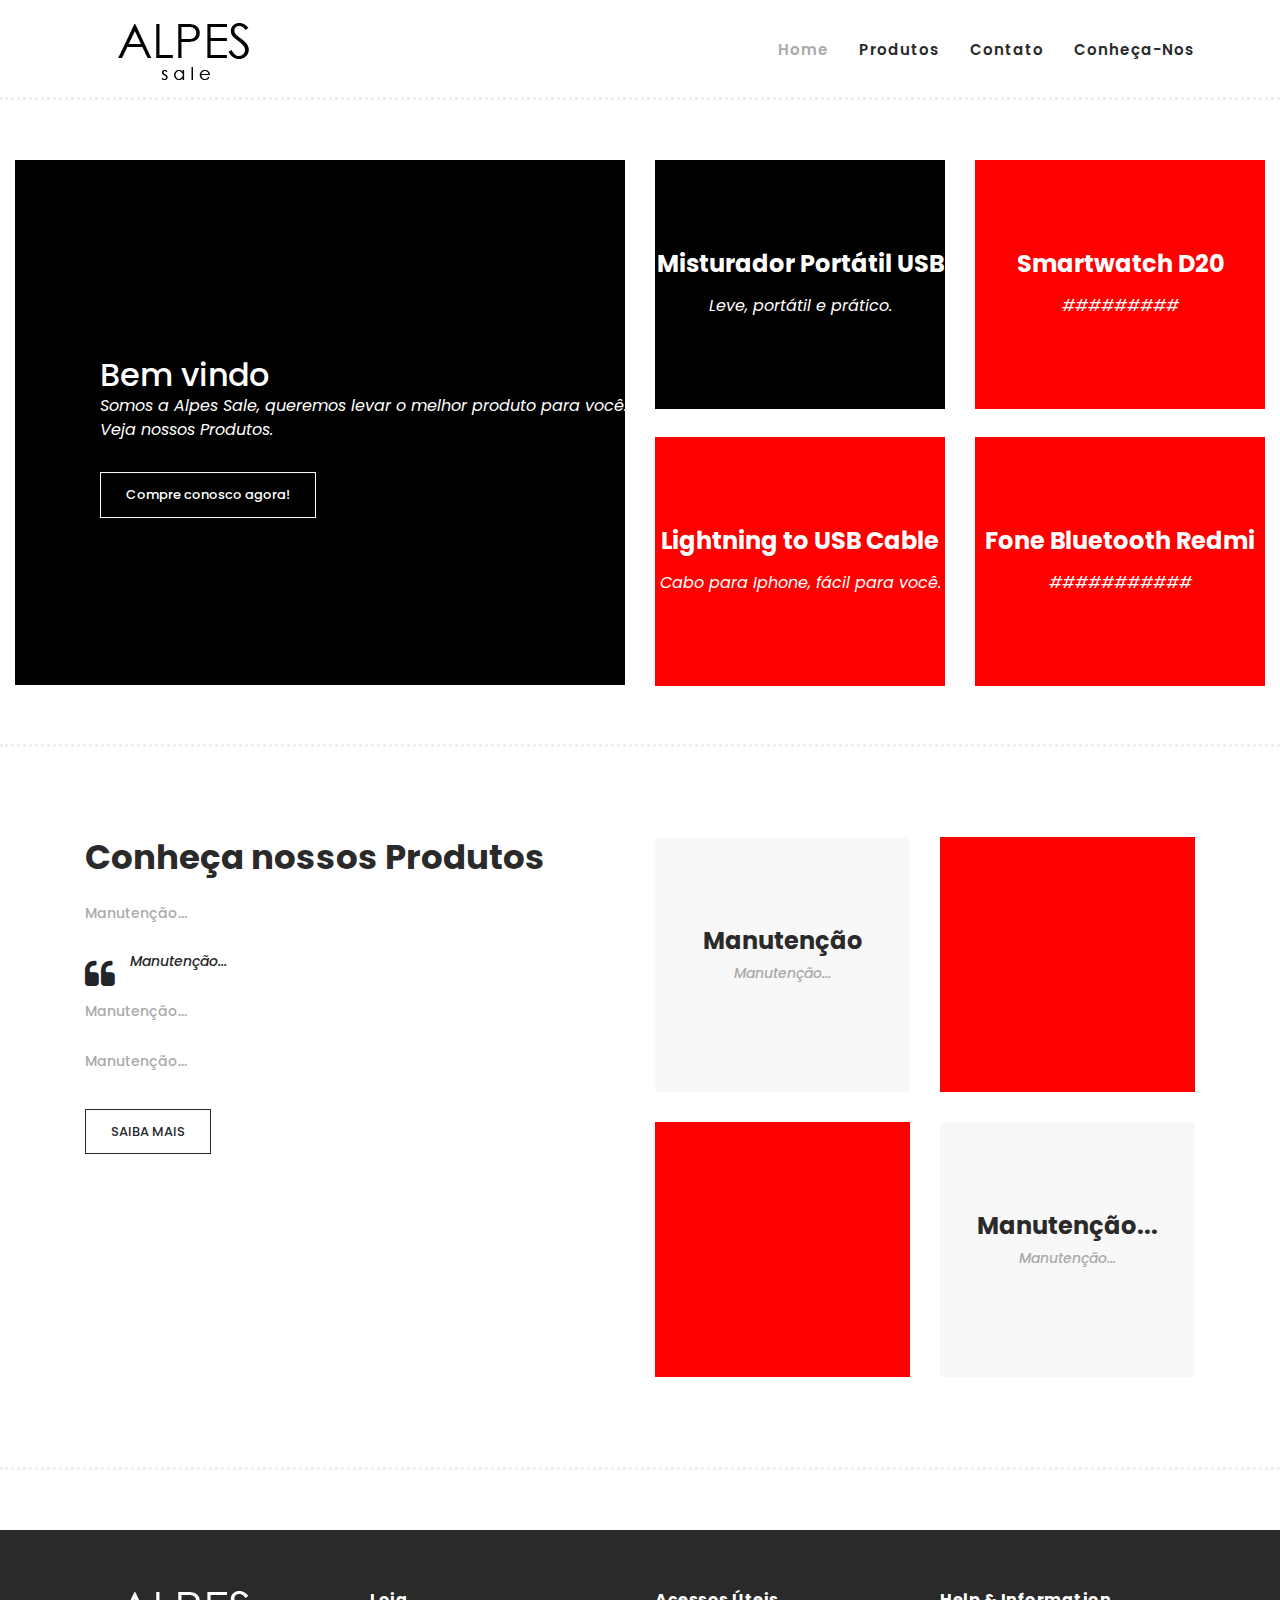
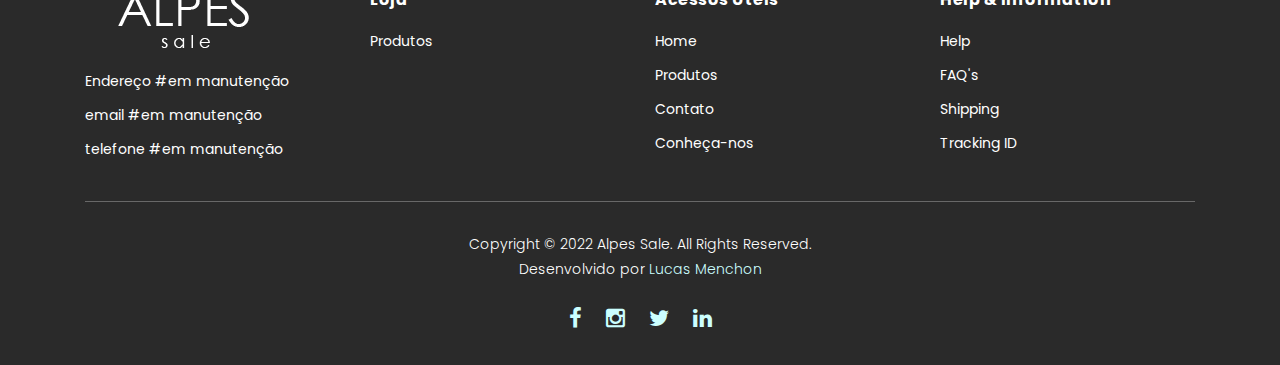
==== commit cfb4fff8: "mudança layout, menu" ====
--- a/index.html
+++ b/index.html
@@ -13,6 +13,7 @@
 
 
     <!-- Additional CSS Files -->
+
     <link rel="stylesheet" type="text/css" href="assets/css/bootstrap.min.css">
 
     <link rel="stylesheet" type="text/css" href="assets/css/font-awesome.css">
@@ -23,24 +24,28 @@
 
     <link rel="stylesheet" href="assets/css/lightbox.css">
 
+    <link rel="stylesheet" href="assets/css/mobilemenu.css">
+
     </head>
-    
+
     <!-- End Head -->
     <body>
     
-    <!-- ***** Preloader Start ***** -->
+     <!--***** Preloader Start ***** 
     <div id="preloader">
         <div class="jumper">
-            <div></div>
-            <div></div>
-            <div></div>
+            <div>FJIDS</div>
+            <div>FEWFEW</div>
+            <div>FEWFEW</div>
         </div>
     </div>  
-    <!-- ***** Preloader End ***** -->
-    
+    ***** Preloader End ***** -->
+
+        
     
     <!-- ***** Header Area Start ***** -->
     <header class="header-area header-sticky">
+
         <div class="container">
             <div class="row">
                 <div class="col-12">
@@ -50,12 +55,16 @@
                             <img src="assets/images/logo.png">
                         </a>
                         <!-- ***** Logo End ***** -->
+
+                        
                         <!-- ***** Menu Start ***** -->
                         <ul class="nav">
                             <li class="scroll-to-section"><a href="#top" class="active">Home</a></li>
                             <li class="scroll-to-section"><a href="products.html">Produtos</a></li>
                             <li class="scroll-to-section"><a href="contact.html">Contato</a></li>
                             <li class="scroll-to-section"><a href="about.html">Conheça-nos</a></li>
+
+                            </ul>
                            <!-- <li class="submenu">
                                 <a href="javascript:;">Pages</a>
                                 <a href="javascript:;">Pages</a>
@@ -71,14 +80,18 @@
                             <span>Menu</span>
                         </a>-->
                         <!-- ***** Menu End ***** -->
+
                     </nav>
                 </div>
             </div>
-        </div>
+            
+        </div>
+        
     </header>
     <!-- ***** Header Area End ***** -->
 
     <!-- ***** Main Banner Area Start ***** -->
+    
     <div class="main-banner" id="top">
         <div class="container-fluid">
             <div class="row">
@@ -86,10 +99,10 @@
                     <div class="left-content">
                         <div class="thumb">
                             <div class="inner-content">
-                                <h4>Somos a Alpes Sale</h4>
-                                <span>Queremos vender o melhor produto #em manutenção </span>
+                                <h2 style="color: #fff;">Bem vindo</h2>
+                                <span>Somos a Alpes Sale, queremos levar o melhor produto para você. Veja nossos Produtos.</span>
                                 <div class="main-border-button">
-                                    <a href="pr">Compre conosco agora!</a>
+                                    <a href="produtos.html"> Compre conosco agora!</a>
                                 </div>
                             </div>
                             <img style="background-color: black;" src="assets/images/left-banner-image.jpg" alt="">
@@ -194,7 +207,7 @@
                 <div class="col-lg-6">
                     <div class="section-heading">
                         <h2>Men's Latest</h2>
-                        <span>Details to details is what makes Hexashop different from the other themes.</span>
+                        <span>D</span>
                     </div>
                 </div>
             </div>
@@ -311,7 +324,7 @@
                 <div class="col-lg-6">
                     <div class="section-heading">
                         <h2>Women's Latest</h2>
-                        <span>Details to details is what makes Hexashop different from the other themes.</span>
+                        <span>Dether themes.</span>
                     </div>
                 </div>
             </div>
@@ -428,7 +441,7 @@
                 <div class="col-lg-6">
                     <div class="section-heading">
                         <h2>Kid's Latest</h2>
-                        <span>Details to details is what makes Hexashop different from the other themes.</span>
+                        <span>Details to detailsrom the other themes.</span>
                     </div>
                 </div>
             </div>
@@ -596,7 +609,7 @@
                 <div class="col-lg-12">
                     <div class="section-heading">
                         <h2>Social Media</h2>
-                        <span>Details to details is what makes Hexashop different from the other themes.</span>
+                        <span>Details to details  the other themes.</span>
                     </div>
                 </div>
             </div>
@@ -681,7 +694,7 @@
                 <div class="col-lg-8">
                     <div class="section-heading">
                         <h2>By Subscribing To Our Newsletter You Can Get 30% Off</h2>
-                        <span>Details to details is what makes Hexashop different from the other themes.</span>
+                        <span>Details to details is whatther themes.</span>
                     </div>
                     <form id="subscribe" action="" method="get">
                         <div class="row">
@@ -768,7 +781,7 @@
                 </div>
                 <div class="col-lg-12">
                     <div class="under-footer">
-                        <p>Copyright © 2022 Alpes Sale - All Rights Reserved. 
+                        <p>Copyright © 2022 Alpes Sale. All Rights Reserved. 
                         
                         <br>Desenvolvido por <a href="https://lucasmenchon.github.io" target="_parent" title="Acesse para mais informações">Lucas Menchon</a>
                         <ul>
@@ -805,6 +818,7 @@
     
     <!-- Global Init -->
     <script src="assets/js/custom.js"></script>
+    <script src="assets/js/mobilemenu.js"></script>
 
     <script>
 
--- a/assets/css/mobilemenu.css
+++ b/assets/css/mobilemenu.css
@@ -0,0 +1,113 @@
+header input {
+    float: right;
+    padding: 10px;
+    width: 200px;
+    border: none;
+  }
+  
+  .main {
+    padding: 30px;
+  }
+  .main p {
+    font-size: .9em;
+    line-height: 1.2em;
+    margin-bottom: 20px;
+  }
+  
+  .menu-anchor {
+    width: 40px;
+    height: 32px;
+    display: inline-block;
+    vertical-align: middle;
+    position: relative;
+    text-indent: -9999px;
+    overflow: hidden;
+    cursor: pointer;
+    background: #FFF;
+  }
+  
+  .menu-anchor:before {
+    content: "";
+    display: block;
+    margin: 7px auto;
+    width: 70%;
+    height: 0.25em;
+    background: #f49c14;
+    box-shadow: 0 .45em 0 0 #f49c14, 0 .9em 0 0 #f49c14;
+  }
+  
+  .menu-active .menu-anchor {background: #d55401}
+  
+  menu {
+    position: fixed;
+    top: 0;
+    left: 0;
+    z-index: 1;
+    width: 220px;
+    height: 100%;
+    padding-top: 10px;
+    background: #d55401;
+    box-shadow: inset -5px -10px 10px 0 rgba(0,0,0,.3)
+  }
+  
+  menu li a {
+    display: block;
+    border-bottom: 1px solid rgba(255,255,255,.3);
+    margin: 0 10px;
+    padding: 10px;
+    color: #FFF;
+    text-decoration: none;
+  }
+  
+  menu li a:hover {
+    background: #FFF;
+    color: #d55401;
+  }
+  
+  
+  /*
+    Aqui você esconde o menu para fora da tela 
+    O valor é exatamente a largura da sidebar
+  */
+  menu {
+    -webkit-transform: translateX(-220px);
+    -moz-transform: translateX(-220px);
+    -ms-transform: translateX(-220px);
+    transform: translateX(-220px);
+    -webkit-transition: all .25s linear;
+    -moz-transition: all .25s linear;
+    -ms-transition: all .25s linear;
+    transition: all .25s linear;
+  }
+  
+  /*
+    Essa é a posição original do HEADER e do MAIN
+  */
+  header, .main {
+    -webkit-transform: translateX(0);
+    -moz-transform: translateX(0);
+    -ms-transform: translateX(0);
+    transform: translateX(0);
+    -webkit-transition: all .25s linear;
+    -moz-transition: all .25s linear;
+    -ms-transition: all .25s linear;
+    transition: all .25s linear;
+  }
+  
+  /*
+     Com a classe menu-active na tag HTML
+  */
+  .menu-active menu {
+    -webkit-transform: translateX(0);
+    -moz-transform: translateX(0);
+    -ms-transform: translateX(0);
+    transform: translateX(0);
+  }
+  
+  .menu-active header, 
+  .menu-active .main {
+    -webkit-transform: translateX(220px);
+    -moz-transform: translateX(220px);
+    -ms-transform: translateX(220px);
+    transform: translateX(220px);
+  }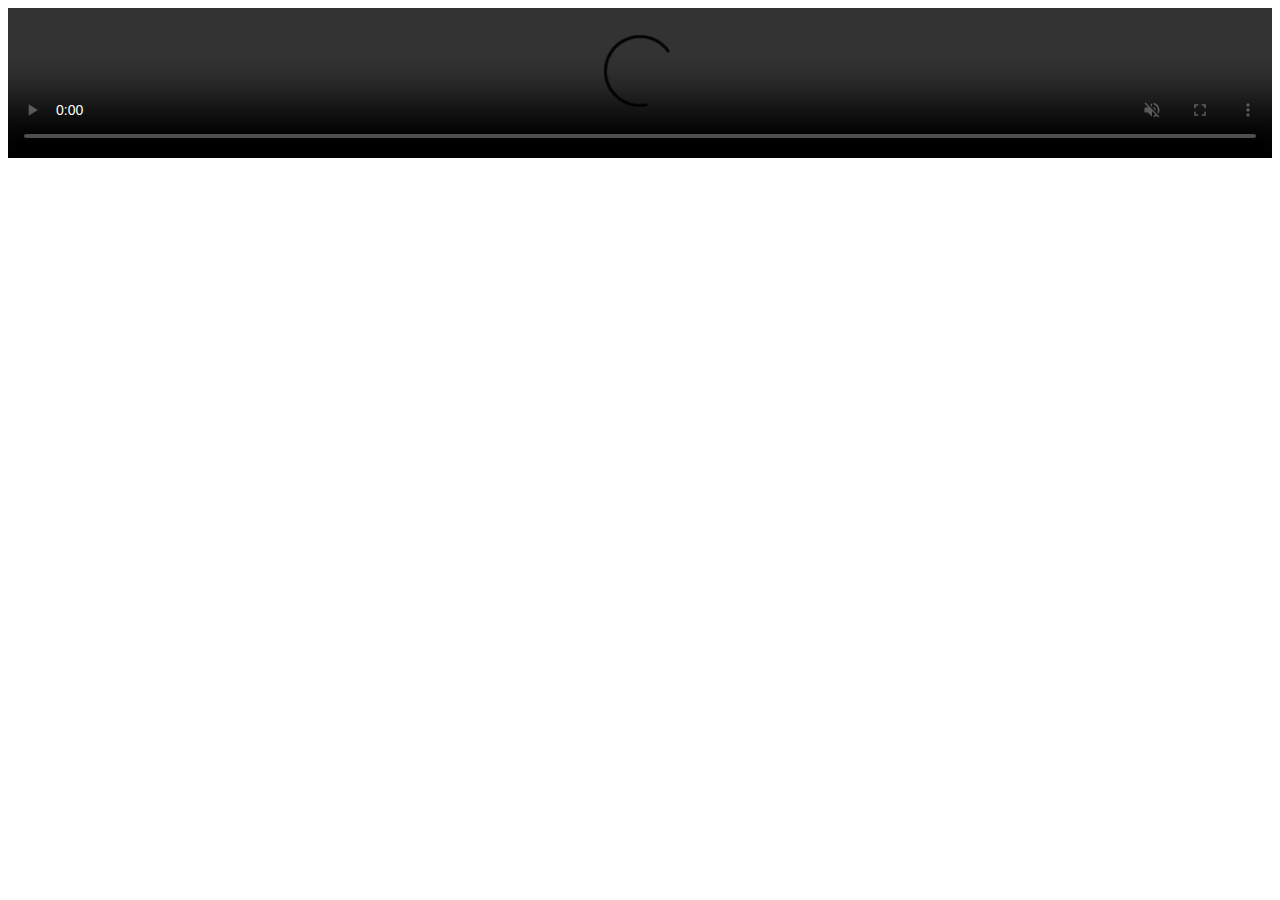
==== commit c5d194f1: "modificacao geral navbar e outras pages, em experiencia video background index para home, index tela" ====
--- a/index.html
+++ b/index.html
@@ -1,842 +1,15 @@
 <!DOCTYPE html>
-<html lang="en">
-
-  <head>
-
-    <meta charset="utf-8">
-    <meta name="viewport" content="width=device-width, initial-scale=1, shrink-to-fit=no">
-    <meta name="description" content="">
-    <meta name="author" content="">
-    <link href="https://fonts.googleapis.com/css?family=Poppins:100,200,300,400,500,600,700,800,900&display=swap" rel="stylesheet">
-
+<html lang="pt-br">
+<head>
+    <meta charset="UTF-8">
+    <meta http-equiv="X-UA-Compatible" content="IE=edge">
+    <meta name="viewport" content="width=device-width, initial-scale=1.0">
+    <meta http-equiv="refresh" content="3; URL='home.html'"/>
     <title>Alpes Sale</title>
-
-
-    <!-- Additional CSS Files -->
-
-    <link rel="stylesheet" type="text/css" href="assets/css/bootstrap.min.css">
-
-    <link rel="stylesheet" type="text/css" href="assets/css/font-awesome.css">
-
-    <link rel="stylesheet" href="assets/css/templatemo-hexashop.css">
-
-    <link rel="stylesheet" href="assets/css/owl-carousel.css">
-
-    <link rel="stylesheet" href="assets/css/lightbox.css">
-
-    <link rel="stylesheet" href="assets/css/mobilemenu.css">
-
-    </head>
-
-    <!-- End Head -->
-    <body>
-    
-     <!--***** Preloader Start ***** 
-    <div id="preloader">
-        <div class="jumper">
-            <div>FJIDS</div>
-            <div>FEWFEW</div>
-            <div>FEWFEW</div>
-        </div>
-    </div>  
-    ***** Preloader End ***** -->
-
-        
-    
-    <!-- ***** Header Area Start ***** -->
-    <header class="header-area header-sticky">
-
-        <div class="container">
-            <div class="row">
-                <div class="col-12">
-                    <nav class="main-nav">
-                        <!-- ***** Logo Start ***** -->
-                        <a href="index.html" class="logo">
-                            <img src="assets/images/logo.png">
-                        </a>
-                        <!-- ***** Logo End ***** -->
-
-                        
-                        <!-- ***** Menu Start ***** -->
-                        <ul class="nav">
-                            <li class="scroll-to-section"><a href="#top" class="active">Home</a></li>
-                            <li class="scroll-to-section"><a href="products.html">Produtos</a></li>
-                            <li class="scroll-to-section"><a href="contact.html">Contato</a></li>
-                            <li class="scroll-to-section"><a href="about.html">Conheça-nos</a></li>
-
-                            </ul>
-                           <!-- <li class="submenu">
-                                <a href="javascript:;">Pages</a>
-                                <a href="javascript:;">Pages</a>
-                                <ul>
-                                    <li></li>
-                                    <li></li>
-                                    <li><a href="single-product.html">Single Product</a></li> Em desenvolvimento - Lucas Menchon
-                                    <li></li>
-                                </ul>
-                            </li>
-                           
-                        <a class='menu-trigger'>
-                            <span>Menu</span>
-                        </a>-->
-                        <!-- ***** Menu End ***** -->
-
-                    </nav>
-                </div>
-            </div>
-            
-        </div>
-        
-    </header>
-    <!-- ***** Header Area End ***** -->
-
-    <!-- ***** Main Banner Area Start ***** -->
-    
-    <div class="main-banner" id="top">
-        <div class="container-fluid">
-            <div class="row">
-                <div class="col-lg-6">
-                    <div class="left-content">
-                        <div class="thumb">
-                            <div class="inner-content">
-                                <h2 style="color: #fff;">Bem vindo</h2>
-                                <span>Somos a Alpes Sale, queremos levar o melhor produto para você. Veja nossos Produtos.</span>
-                                <div class="main-border-button">
-                                    <a href="produtos.html"> Compre conosco agora!</a>
-                                </div>
-                            </div>
-                            <img style="background-color: black;" src="assets/images/left-banner-image.jpg" alt="">
-                        </div>
-                    </div>
-                </div>
-                <div class="col-lg-6">
-                    <div class="right-content">
-                        <div class="row">
-                            <div class="col-lg-6">
-                                <div class="right-first-image">
-                                    <div class="thumb">
-                                        <div class="inner-content">
-                                            <h4>Misturador Portátil USB</h4>
-                                            <span>Leve, portátil e prático.</span>
-                                        </div>
-                                        <div class="hover-content">
-                                            <div class="inner">
-                                                <h4>Misturador Portátil USB</h4>
-                                                <p>Veja agora o Misturador Portátil USB</p>
-                                                <div class="main-border-button">
-                                                    <a href="produtos.html">VER MAIS</a>
-                                                </div>
-                                            </div>
-                                        </div>
-                                        <img src="assets/images/baner-right-image-01.jpg">
-                                    </div>
-                                </div>
-                            </div>
-                            <div class="col-lg-6">
-                                <div class="right-first-image">
-                                    <div class="thumb">
-                                        <div class="inner-content">
-                                            <h4>Smartwatch D20</h4>
-                                            <span>#########</span>
-                                        </div>
-                                        <div class="hover-content">
-                                            <div class="inner">
-                                                <h4>Smartwatch D20</h4>
-                                                <p>#########</p>
-                                                <div class="main-border-button">
-                                                    <a href="#">VER MAIS</a>
-                                                </div>
-                                            </div>
-                                        </div>
-                                        <img src="assets/images/baner-right-image-02.jpg">
-                                    </div>
-                                </div>
-                            </div>
-                            <div class="col-lg-6">
-                                <div class="right-first-image">
-                                    <div class="thumb">
-                                        <div class="inner-content">
-                                            <h4>Lightning to USB Cable</h4>
-                                            <span>Cabo para Iphone, fácil para você.</span>
-                                        </div>
-                                        <div class="hover-content">
-                                            <div class="inner">
-                                                <h4>Lightning to USB Cable</h4>
-                                                <p>#############</p>
-                                                <div class="main-border-button">
-                                                    <a href="#">VER MAIS</a>
-                                                </div>
-                                            </div>
-                                        </div>
-                                        <img src="assets/images/baner-right-image-03.jpg">
-                                    </div>
-                                </div>
-                            </div>
-                            <div class="col-lg-6">
-                                <div class="right-first-image">
-                                    <div class="thumb">
-                                        <div class="inner-content">
-                                            <h4>Fone Bluetooth Redmi</h4>
-                                            <span>###########</span>
-                                        </div>
-                                        <div class="hover-content">
-                                            <div class="inner">
-                                                <h4>Fone Bluetooth Redmi</h4>
-                                                <p>#################</p>
-                                                <div class="main-border-button">
-                                                    <a href="#">VER MAIS</a>
-                                                </div>
-                                            </div>
-                                        </div>
-                                        <img src="assets/images/baner-right-image-04.jpg">
-                                    </div>
-                                </div>
-                            </div>
-                        </div>
-                    </div>
-                </div>
-            </div>
-        </div>
-    </div>
-    <!-- ***** Main Banner Area End ***** -->
-
-    <!-- ***** Men Area Starts ***** 
-    <section class="section" id="men">
-        <div class="container">
-            <div class="row">
-                <div class="col-lg-6">
-                    <div class="section-heading">
-                        <h2>Men's Latest</h2>
-                        <span>D</span>
-                    </div>
-                </div>
-            </div>
-        </div>
-        <div class="container">
-            <div class="row">
-                <div class="col-lg-12">
-                    <div class="men-item-carousel">
-                        <div class="owl-men-item owl-carousel">
-                            <div class="item">
-                                <div class="thumb">
-                                    <div class="hover-content">
-                                        <ul>
-                                            <li><a href="single-product.html"><i class="fa fa-eye"></i></a></li>
-                                            <li><a href="single-product.html"><i class="fa fa-star"></i></a></li>
-                                            <li><a href="single-product.html"><i class="fa fa-shopping-cart"></i></a></li>
-                                        </ul>
-                                    </div>
-                                    <img src="assets/images/men-01.jpg" alt="">
-                                </div>
-                                <div class="down-content">
-                                    <h4>Classic Spring</h4>
-                                    <span>$120.00</span>
-                                    <ul class="stars">
-                                        <li><i class="fa fa-star"></i></li>
-                                        <li><i class="fa fa-star"></i></li>
-                                        <li><i class="fa fa-star"></i></li>
-                                        <li><i class="fa fa-star"></i></li>
-                                        <li><i class="fa fa-star"></i></li>
-                                    </ul>
-                                </div>
-                            </div>
-                            <div class="item">
-                                <div class="thumb">
-                                    <div class="hover-content">
-                                        <ul>
-                                            <li><a href="single-product.html"><i class="fa fa-eye"></i></a></li>
-                                            <li><a href="single-product.html"><i class="fa fa-star"></i></a></li>
-                                            <li><a href="single-product.html"><i class="fa fa-shopping-cart"></i></a></li>
-                                        </ul>
-                                    </div>
-                                    <img src="assets/images/men-02.jpg" alt="">
-                                </div>
-                                <div class="down-content">
-                                    <h4>Air Force 1 X</h4>
-                                    <span>$90.00</span>
-                                    <ul class="stars">
-                                        <li><i class="fa fa-star"></i></li>
-                                        <li><i class="fa fa-star"></i></li>
-                                        <li><i class="fa fa-star"></i></li>
-                                        <li><i class="fa fa-star"></i></li>
-                                        <li><i class="fa fa-star"></i></li>
-                                    </ul>
-                                </div>
-                            </div>
-                            <div class="item">
-                                <div class="thumb">
-                                    <div class="hover-content">
-                                        <ul>
-                                            <li><a href="single-product.html"><i class="fa fa-eye"></i></a></li>
-                                            <li><a href="single-product.html"><i class="fa fa-star"></i></a></li>
-                                            <li><a href="single-product.html"><i class="fa fa-shopping-cart"></i></a></li>
-                                        </ul>
-                                    </div>
-                                    <img src="assets/images/men-03.jpg" alt="">
-                                </div>
-                                <div class="down-content">
-                                    <h4>Love Nana ‘20</h4>
-                                    <span>$150.00</span>
-                                    <ul class="stars">
-                                        <li><i class="fa fa-star"></i></li>
-                                        <li><i class="fa fa-star"></i></li>
-                                        <li><i class="fa fa-star"></i></li>
-                                        <li><i class="fa fa-star"></i></li>
-                                        <li><i class="fa fa-star"></i></li>
-                                    </ul>
-                                </div>
-                            </div>
-                            <div class="item">
-                                <div class="thumb">
-                                    <div class="hover-content">
-                                        <ul>
-                                            <li><a href="single-product.html"><i class="fa fa-eye"></i></a></li>
-                                            <li><a href="single-product.html"><i class="fa fa-star"></i></a></li>
-                                            <li><a href="single-product.html"><i class="fa fa-shopping-cart"></i></a></li>
-                                        </ul>
-                                    </div>
-                                    <img src="assets/images/men-01.jpg" alt="">
-                                </div>
-                                <div class="down-content">
-                                    <h4>Classic Spring</h4>
-                                    <span>$120.00</span>
-                                    <ul class="stars">
-                                        <li><i class="fa fa-star"></i></li>
-                                        <li><i class="fa fa-star"></i></li>
-                                        <li><i class="fa fa-star"></i></li>
-                                        <li><i class="fa fa-star"></i></li>
-                                        <li><i class="fa fa-star"></i></li>
-                                    </ul>
-                                </div>
-                            </div>
-                        </div>
-                    </div>
-                </div>
-            </div>
-        </div>
-    </section>
-   --> <!-- ***** Men Area Ends ***** -->
-
-    <!-- ***** Women Area Starts ***** 
-    <section class="section" id="women">
-        <div class="container">
-            <div class="row">
-                <div class="col-lg-6">
-                    <div class="section-heading">
-                        <h2>Women's Latest</h2>
-                        <span>Dether themes.</span>
-                    </div>
-                </div>
-            </div>
-        </div>
-        <div class="container">
-            <div class="row">
-                <div class="col-lg-12">
-                    <div class="women-item-carousel">
-                        <div class="owl-women-item owl-carousel">
-                            <div class="item">
-                                <div class="thumb">
-                                    <div class="hover-content">
-                                        <ul>
-                                            <li><a href="single-product.html"><i class="fa fa-eye"></i></a></li>
-                                            <li><a href="single-product.html"><i class="fa fa-star"></i></a></li>
-                                            <li><a href="single-product.html"><i class="fa fa-shopping-cart"></i></a></li>
-                                        </ul>
-                                    </div>
-                                    <img src="assets/images/women-01.jpg" alt="">
-                                </div>
-                                <div class="down-content">
-                                    <h4>New Green Jacket</h4>
-                                    <span>$75.00</span>
-                                    <ul class="stars">
-                                        <li><i class="fa fa-star"></i></li>
-                                        <li><i class="fa fa-star"></i></li>
-                                        <li><i class="fa fa-star"></i></li>
-                                        <li><i class="fa fa-star"></i></li>
-                                        <li><i class="fa fa-star"></i></li>
-                                    </ul>
-                                </div>
-                            </div>
-                            <div class="item">
-                                <div class="thumb">
-                                    <div class="hover-content">
-                                        <ul>
-                                            <li><a href="single-product.html"><i class="fa fa-eye"></i></a></li>
-                                            <li><a href="single-product.html"><i class="fa fa-star"></i></a></li>
-                                            <li><a href="single-product.html"><i class="fa fa-shopping-cart"></i></a></li>
-                                        </ul>
-                                    </div>
-                                    <img src="assets/images/women-02.jpg" alt="">
-                                </div>
-                                <div class="down-content">
-                                    <h4>Classic Dress</h4>
-                                    <span>$45.00</span>
-                                    <ul class="stars">
-                                        <li><i class="fa fa-star"></i></li>
-                                        <li><i class="fa fa-star"></i></li>
-                                        <li><i class="fa fa-star"></i></li>
-                                        <li><i class="fa fa-star"></i></li>
-                                        <li><i class="fa fa-star"></i></li>
-                                    </ul>
-                                </div>
-                            </div>
-                            <div class="item">
-                                <div class="thumb">
-                                    <div class="hover-content">
-                                        <ul>
-                                            <li><a href="single-product.html"><i class="fa fa-eye"></i></a></li>
-                                            <li><a href="single-product.html"><i class="fa fa-star"></i></a></li>
-                                            <li><a href="single-product.html"><i class="fa fa-shopping-cart"></i></a></li>
-                                        </ul>
-                                    </div>
-                                    <img src="assets/images/women-03.jpg" alt="">
-                                </div>
-                                <div class="down-content">
-                                    <h4>Spring Collection</h4>
-                                    <span>$130.00</span>
-                                    <ul class="stars">
-                                        <li><i class="fa fa-star"></i></li>
-                                        <li><i class="fa fa-star"></i></li>
-                                        <li><i class="fa fa-star"></i></li>
-                                        <li><i class="fa fa-star"></i></li>
-                                        <li><i class="fa fa-star"></i></li>
-                                    </ul>
-                                </div>
-                            </div>
-                            <div class="item">
-                                <div class="thumb">
-                                    <div class="hover-content">
-                                        <ul>
-                                            <li><a href="single-product.html"><i class="fa fa-eye"></i></a></li>
-                                            <li><a href="single-product.html"><i class="fa fa-star"></i></a></li>
-                                            <li><a href="single-product.html"><i class="fa fa-shopping-cart"></i></a></li>
-                                        </ul>
-                                    </div>
-                                    <img src="assets/images/women-01.jpg" alt="">
-                                </div>
-                                <div class="down-content">
-                                    <h4>Classic Spring</h4>
-                                    <span>$120.00</span>
-                                    <ul class="stars">
-                                        <li><i class="fa fa-star"></i></li>
-                                        <li><i class="fa fa-star"></i></li>
-                                        <li><i class="fa fa-star"></i></li>
-                                        <li><i class="fa fa-star"></i></li>
-                                        <li><i class="fa fa-star"></i></li>
-                                    </ul>
-                                </div>
-                            </div>
-                        </div>
-                    </div>
-                </div>
-            </div>
-        </div>
-    </section>
-   --> <!-- ***** Women Area Ends ***** -->
-
-    <!-- ***** Kids Area Starts ***** 
-    <section class="section" id="kids">
-        <div class="container">
-            <div class="row">
-                <div class="col-lg-6">
-                    <div class="section-heading">
-                        <h2>Kid's Latest</h2>
-                        <span>Details to detailsrom the other themes.</span>
-                    </div>
-                </div>
-            </div>
-        </div>
-        <div class="container">
-            <div class="row">
-                <div class="col-lg-12">
-                    <div class="kid-item-carousel">
-                        <div class="owl-kid-item owl-carousel">
-                            <div class="item">
-                                <div class="thumb">
-                                    <div class="hover-content">
-                                        <ul>
-                                            <li><a href="single-product.html"><i class="fa fa-eye"></i></a></li>
-                                            <li><a href="single-product.html"><i class="fa fa-star"></i></a></li>
-                                            <li><a href="single-product.html"><i class="fa fa-shopping-cart"></i></a></li>
-                                        </ul>
-                                    </div>
-                                    <img src="assets/images/kid-01.jpg" alt="">
-                                </div>
-                                <div class="down-content">
-                                    <h4>School Collection</h4>
-                                    <span>$80.00</span>
-                                    <ul class="stars">
-                                        <li><i class="fa fa-star"></i></li>
-                                        <li><i class="fa fa-star"></i></li>
-                                        <li><i class="fa fa-star"></i></li>
-                                        <li><i class="fa fa-star"></i></li>
-                                        <li><i class="fa fa-star"></i></li>
-                                    </ul>
-                                </div>
-                            </div>
-                            <div class="item">
-                                <div class="thumb">
-                                    <div class="hover-content">
-                                        <ul>
-                                            <li><a href="single-product.html"><i class="fa fa-eye"></i></a></li>
-                                            <li><a href="single-product.html"><i class="fa fa-star"></i></a></li>
-                                            <li><a href="single-product.html"><i class="fa fa-shopping-cart"></i></a></li>
-                                        </ul>
-                                    </div>
-                                    <img src="assets/images/kid-02.jpg" alt="">
-                                </div>
-                                <div class="down-content">
-                                    <h4>Summer Cap</h4>
-                                    <span>$12.00</span>
-                                    <ul class="stars">
-                                        <li><i class="fa fa-star"></i></li>
-                                        <li><i class="fa fa-star"></i></li>
-                                        <li><i class="fa fa-star"></i></li>
-                                        <li><i class="fa fa-star"></i></li>
-                                        <li><i class="fa fa-star"></i></li>
-                                    </ul>
-                                </div>
-                            </div>
-                            <div class="item">
-                                <div class="thumb">
-                                    <div class="hover-content">
-                                        <ul>
-                                            <li><a href="single-product.html"><i class="fa fa-eye"></i></a></li>
-                                            <li><a href="single-product.html"><i class="fa fa-star"></i></a></li>
-                                            <li><a href="single-product.html"><i class="fa fa-shopping-cart"></i></a></li>
-                                        </ul>
-                                    </div>
-                                    <img src="assets/images/kid-03.jpg" alt="">
-                                </div>
-                                <div class="down-content">
-                                    <h4>Classic Kid</h4>
-                                    <span>$30.00</span>
-                                    <ul class="stars">
-                                        <li><i class="fa fa-star"></i></li>
-                                        <li><i class="fa fa-star"></i></li>
-                                        <li><i class="fa fa-star"></i></li>
-                                        <li><i class="fa fa-star"></i></li>
-                                        <li><i class="fa fa-star"></i></li>
-                                    </ul>
-                                </div>
-                            </div>
-                            <div class="item">
-                                <div class="thumb">
-                                    <div class="hover-content">
-                                        <ul>
-                                            <li><a href="single-product.html"><i class="fa fa-eye"></i></a></li>
-                                            <li><a href="single-product.html"><i class="fa fa-star"></i></a></li>
-                                            <li><a href="single-product.html"><i class="fa fa-shopping-cart"></i></a></li>
-                                        </ul>
-                                    </div>
-                                    <img src="assets/images/kid-01.jpg" alt="">
-                                </div>
-                                <div class="down-content">
-                                    <h4>Classic Spring</h4>
-                                    <span>$120.00</span>
-                                    <ul class="stars">
-                                        <li><i class="fa fa-star"></i></li>
-                                        <li><i class="fa fa-star"></i></li>
-                                        <li><i class="fa fa-star"></i></li>
-                                        <li><i class="fa fa-star"></i></li>
-                                        <li><i class="fa fa-star"></i></li>
-                                    </ul>
-                                </div>
-                            </div>
-                        </div>
-                    </div>
-                </div>
-            </div>
-        </div>
-    </section>
-    <!-- ***** Kids Area Ends ***** -->
-
-    <!-- ***** Explore Area Starts ***** -->
-    <section class="section" id="explore">
-        <div class="container">
-            <div class="row">
-                <div class="col-lg-6">
-                    <div class="left-content">
-                        <h2>Conheça nossos Produtos</h2>
-                        <span>Manutenção...</span>
-                        <div class="quote">
-                            <i class="fa fa-quote-left"></i><p>Manutenção...</p>
-                        </div>
-                        <p>Manutenção...</p>
-                        <p>Manutenção...</p>
-                        <div class="main-border-button">
-                            <a href="sobre.html">SAIBA MAIS</a>
-                        </div>
-                    </div>
-                </div>
-                <div class="col-lg-6">
-                    <div class="right-content">
-                        <div class="row">
-                            <div class="col-lg-6">
-                                <div class="leather">
-                                    <h4>Manutenção</h4>
-                                    <span>Manutenção...</span>
-                                </div>
-                            </div>
-                            <div class="col-lg-6">
-                                <div class="first-image">
-                                    <img src="assets/images/explore-image-01.jpg" alt="">
-                                </div>
-                            </div>
-                            <div class="col-lg-6">
-                                <div class="second-image">
-                                    <img src="assets/images/explore-image-02.jpg" alt="">
-                                </div>
-                            </div>
-                            <div class="col-lg-6">
-                                <div class="types">
-                                    <h4>Manutenção...</h4>
-                                    <span>Manutenção...</span>
-                                </div>
-                            </div>
-                        </div>
-                    </div>
-                </div>
-            </div>
-        </div>
-    </section>
-    <!-- ***** Explore Area Ends ***** -->
-
-    <!-- ***** Social Area Starts ***** 
-    <section class="section" id="social">
-        <div class="container">
-            <div class="row">
-                <div class="col-lg-12">
-                    <div class="section-heading">
-                        <h2>Social Media</h2>
-                        <span>Details to details  the other themes.</span>
-                    </div>
-                </div>
-            </div>
-        </div>
-        <div class="container">
-            <div class="row images">
-                <div class="col-2">
-                    <div class="thumb">
-                        <div class="icon">
-                            <a href="http://instagram.com">
-                                <h6>Fashion</h6>
-                                <i class="fa fa-instagram"></i>
-                            </a>
-                        </div>
-                        <img src="assets/images/instagram-01.jpg" alt="">
-                    </div>
-                </div>
-                <div class="col-2">
-                    <div class="thumb">
-                        <div class="icon">
-                            <a href="http://instagram.com">
-                                <h6>New</h6>
-                                <i class="fa fa-instagram"></i>
-                            </a>
-                        </div>
-                        <img src="assets/images/instagram-02.jpg" alt="">
-                    </div>
-                </div>
-                <div class="col-2">
-                    <div class="thumb">
-                        <div class="icon">
-                            <a href="http://instagram.com">
-                                <h6>Brand</h6>
-                                <i class="fa fa-instagram"></i>
-                            </a>
-                        </div>
-                        <img src="assets/images/instagram-03.jpg" alt="">
-                    </div>
-                </div>
-                <div class="col-2">
-                    <div class="thumb">
-                        <div class="icon">
-                            <a href="http://instagram.com">
-                                <h6>Makeup</h6>
-                                <i class="fa fa-instagram"></i>
-                            </a>
-                        </div>
-                        <img src="assets/images/instagram-04.jpg" alt="">
-                    </div>
-                </div>
-                <div class="col-2">
-                    <div class="thumb">
-                        <div class="icon">
-                            <a href="http://instagram.com">
-                                <h6>Leather</h6>
-                                <i class="fa fa-instagram"></i>
-                            </a>
-                        </div>
-                        <img src="assets/images/instagram-05.jpg" alt="">
-                    </div>
-                </div>
-                <div class="col-2">
-                    <div class="thumb">
-                        <div class="icon">
-                            <a href="http://instagram.com">
-                                <h6>Bag</h6>
-                                <i class="fa fa-instagram"></i>
-                            </a>
-                        </div>
-                        <img src="assets/images/instagram-06.jpg" alt="">
-                    </div>
-                </div>
-            </div>
-        </div>
-    </section>
-  -->  <!-- ***** Social Area Ends ***** -->
-
-    <!-- ***** Subscribe Area Starts ***** 
-    <div class="subscribe">
-        <div class="container">
-            <div class="row">
-                <div class="col-lg-8">
-                    <div class="section-heading">
-                        <h2>By Subscribing To Our Newsletter You Can Get 30% Off</h2>
-                        <span>Details to details is whatther themes.</span>
-                    </div>
-                    <form id="subscribe" action="" method="get">
-                        <div class="row">
-                          <div class="col-lg-5">
-                            <fieldset>
-                              <input name="name" type="text" id="name" placeholder="Your Name" required="">
-                            </fieldset>
-                          </div>
-                          <div class="col-lg-5">
-                            <fieldset>
-                              <input name="email" type="text" id="email" pattern="[^ @]*@[^ @]*" placeholder="Your Email Address" required="">
-                            </fieldset>
-                          </div>
-                          <div class="col-lg-2">
-                            <fieldset>
-                              <button type="submit" id="form-submit" class="main-dark-button"><i class="fa fa-paper-plane"></i></button>
-                            </fieldset>
-                          </div>
-                        </div>
-                    </form>
-                </div>
-                <div class="col-lg-4">
-                    <div class="row">
-                        <div class="col-6">
-                            <ul>
-                                <li>Store Location:<br><span>Sunny Isles Beach, FL 33160, United States</span></li>
-                                <li>Phone:<br><span>010-020-0340</span></li>
-                                <li>Office Location:<br><span>North Miami Beach</span></li>
-                            </ul>
-                        </div>
-                        <div class="col-6">
-                            <ul>
-                                <li>Work Hours:<br><span>07:30 AM - 9:30 PM Daily</span></li>
-                                <li>Email:<br><span>info@company.com</span></li>
-                                <li>Social Media:<br><span><a href="#">Facebook</a>, <a href="#">Instagram</a>, <a href="#">Behance</a>, <a href="#">Linkedin</a></span></li>
-                            </ul>
-                        </div>
-                    </div>
-                </div>
-            </div>
-        </div>
-    </div>
-  -->  <!-- ***** Subscribe Area Ends ***** -->
-    
-    <!-- ***** Footer Start ***** -->
-    <footer>
-        <div class="container">
-            <div class="row">
-                <div class="col-lg-3">
-                    <div class="first-item">
-                        <div class="logo">
-                            <img src="assets/images/white-logo.png" alt="Alpes Sale Ecommerce">
-                        </div>
-                        <ul>
-                            <li><a href="#">Endereço #em manutenção</a></li>
-                            <li><a href="#">email #em manutenção</a></li>
-                            <li><a href="#">telefone #em manutenção</a></li>
-                        </ul>
-                    </div>
-                </div>
-                <div class="col-lg-3">
-                    <h4>Loja</h4>
-                    <ul>
-                        <li><a href="produtos.html">Produtos</a></li>
-                    </ul>
-                </div>
-                <div class="col-lg-3">
-                    <h4>Acessos Úteis</h4>
-                    <ul>
-                        <li><a href="#">Home</a></li>
-                        <li><a href="#">Produtos</a></li>
-                        <li><a href="#">Contato</a></li>
-                        <li><a href="#">Conheça-nos</a></li>
-                    </ul>
-                </div>
-                <div class="col-lg-3">
-                    <h4>Help &amp; Information</h4>
-                    <ul>
-                        <li><a href="#">Help</a></li>
-                        <li><a href="#">FAQ's</a></li>
-                        <li><a href="#">Shipping</a></li>
-                        <li><a href="#">Tracking ID</a></li>
-                    </ul>
-                </div>
-                <div class="col-lg-12">
-                    <div class="under-footer">
-                        <p>Copyright © 2022 Alpes Sale. All Rights Reserved. 
-                        
-                        <br>Desenvolvido por <a href="https://lucasmenchon.github.io" target="_parent" title="Acesse para mais informações">Lucas Menchon</a>
-                        <ul>
-                            <li><a href="#"><i class="fa fa-facebook"></i></a></li>
-                            <li><a href="#"><i class="fa fa-instagram"></i></a></li>
-                            <li><a href="#"><i class="fa fa-twitter"></i></a></li>
-                            <li><a href="#"><i class="fa fa-linkedin"></i></a></li>
-                        </ul>
-                    </div>
-                </div>
-            </div>
-        </div>
-    </footer>
-    
-
-    <!-- jQuery -->
-    <script src="assets/js/jquery-2.1.0.min.js"></script>
-
-    <!-- Bootstrap -->
-    <script src="assets/js/popper.js"></script>
-    <script src="assets/js/bootstrap.min.js"></script>
-
-    <!-- Plugins -->
-    <script src="assets/js/owl-carousel.js"></script>
-    <script src="assets/js/accordions.js"></script>
-    <script src="assets/js/datepicker.js"></script>
-    <script src="assets/js/scrollreveal.min.js"></script>
-    <script src="assets/js/waypoints.min.js"></script>
-    <script src="assets/js/jquery.counterup.min.js"></script>
-    <script src="assets/js/imgfix.min.js"></script> 
-    <script src="assets/js/slick.js"></script> 
-    <script src="assets/js/lightbox.js"></script> 
-    <script src="assets/js/isotope.js"></script> 
-    
-    <!-- Global Init -->
-    <script src="assets/js/custom.js"></script>
-    <script src="assets/js/mobilemenu.js"></script>
-
-    <script>
-
-        $(function() {
-            var selectedClass = "";
-            $("p").click(function(){
-            selectedClass = $(this).attr("data-rel");
-            $("#portfolio").fadeTo(50, 0.1);
-                $("#portfolio div").not("."+selectedClass).fadeOut();
-            setTimeout(function() {
-              $("."+selectedClass).fadeIn();
-              $("#portfolio").fadeTo(50, 1);
-            }, 500);
-                
-            });
-        });
-
-    </script>
-
-  </body>
+</head>
+<body>
+        <video width="100%" height="auto" controls autoplay muted>
+            <source src="https://player.vimeo.com/video/170348493?title=0&portrait=0&byline=0&autoplay=1&loop=1&transparent=1" type="video/mp4">
+          </video>
+</body>
 </html>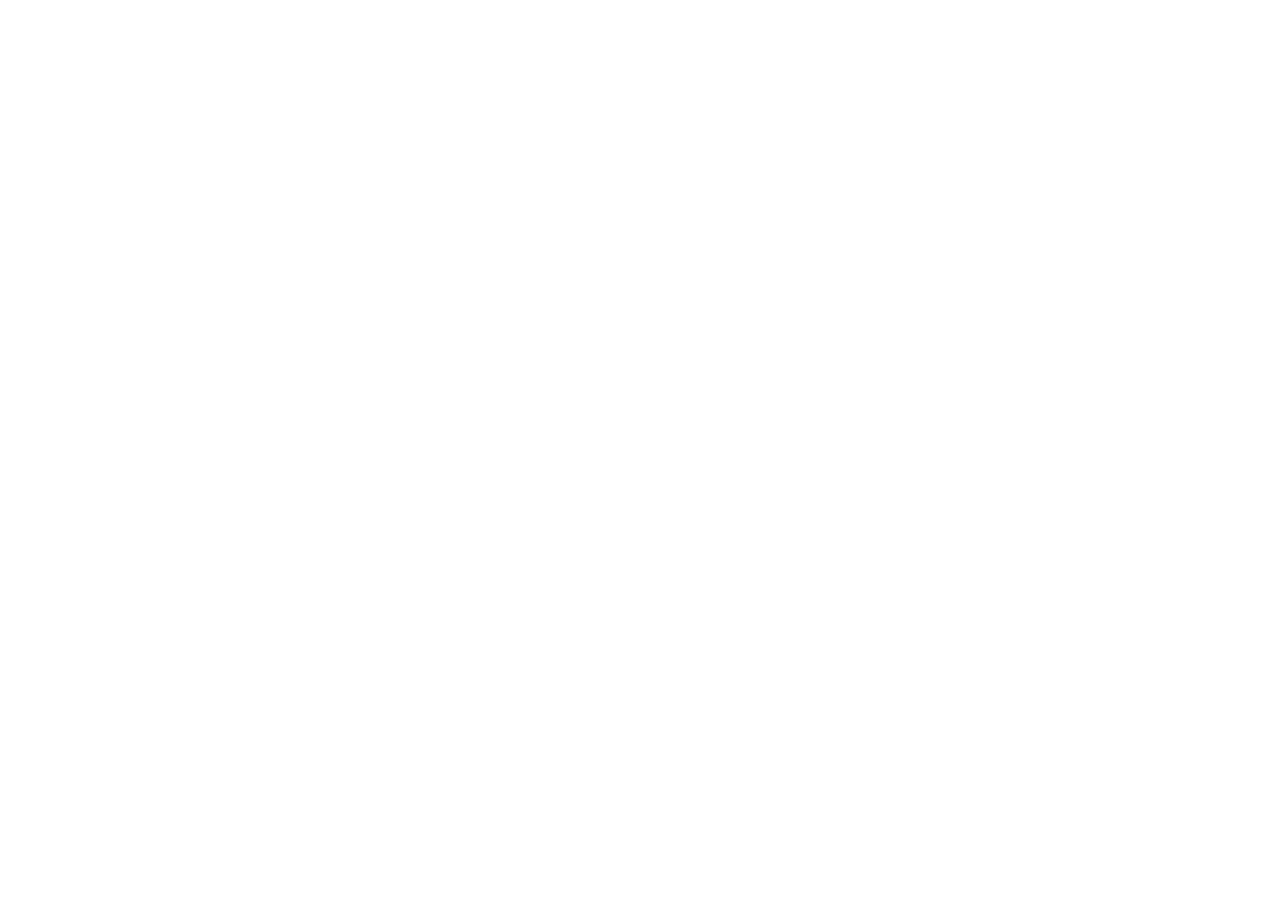
==== commit 8700704f: "add video background index, mudanca titles" ====
--- a/index.html
+++ b/index.html
@@ -5,11 +5,33 @@
     <meta http-equiv="X-UA-Compatible" content="IE=edge">
     <meta name="viewport" content="width=device-width, initial-scale=1.0">
     <meta http-equiv="refresh" content="3; URL='home.html'"/>
+    <link rel="stylesheet" href="/assets/css/backvideo.css">
     <title>Alpes Sale</title>
 </head>
 <body>
-        <video width="100%" height="auto" controls autoplay muted>
-            <source src="https://player.vimeo.com/video/170348493?title=0&portrait=0&byline=0&autoplay=1&loop=1&transparent=1" type="video/mp4">
-          </video>
+
+    <video autoplay muted loop id="myVideo">
+        <source src="assets/videos/video-alpes01.mp4" type="video/mp4">
+      </video>
+      
+    
+
+
+
+
+      <script>
+        var video = document.getElementById("myVideo");
+        var btn = document.getElementById("myBtn");
+        
+        function myFunction() {
+          if (video.paused) {
+            video.play();
+            btn.innerHTML = "Pause";
+          } else {
+            video.pause();
+            btn.innerHTML = "Play";
+          }
+        }
+        </script>
 </body>
 </html>--- a/assets/css/backvideo.css
+++ b/assets/css/backvideo.css
@@ -0,0 +1,41 @@
+* {
+    box-sizing: border-box;
+  }
+  
+  body {
+    margin: 0;
+    font-family: Arial;
+    font-size: 17px;
+  }
+  
+  #myVideo {
+    position: fixed;
+    right: 0;
+    bottom: 0;
+    min-width: 100%; 
+    min-height: 100%;
+  }
+  
+  .content {
+    position: fixed;
+    bottom: 0;
+    background: rgba(0, 0, 0, 0.5);
+    color: #f1f1f1;
+    width: 100%;
+    padding: 20px;
+  }
+  
+  #myBtn {
+    width: 200px;
+    font-size: 18px;
+    padding: 10px;
+    border: none;
+    background: #000;
+    color: #fff;
+    cursor: pointer;
+  }
+  
+  #myBtn:hover {
+    background: #ddd;
+    color: black;
+  }